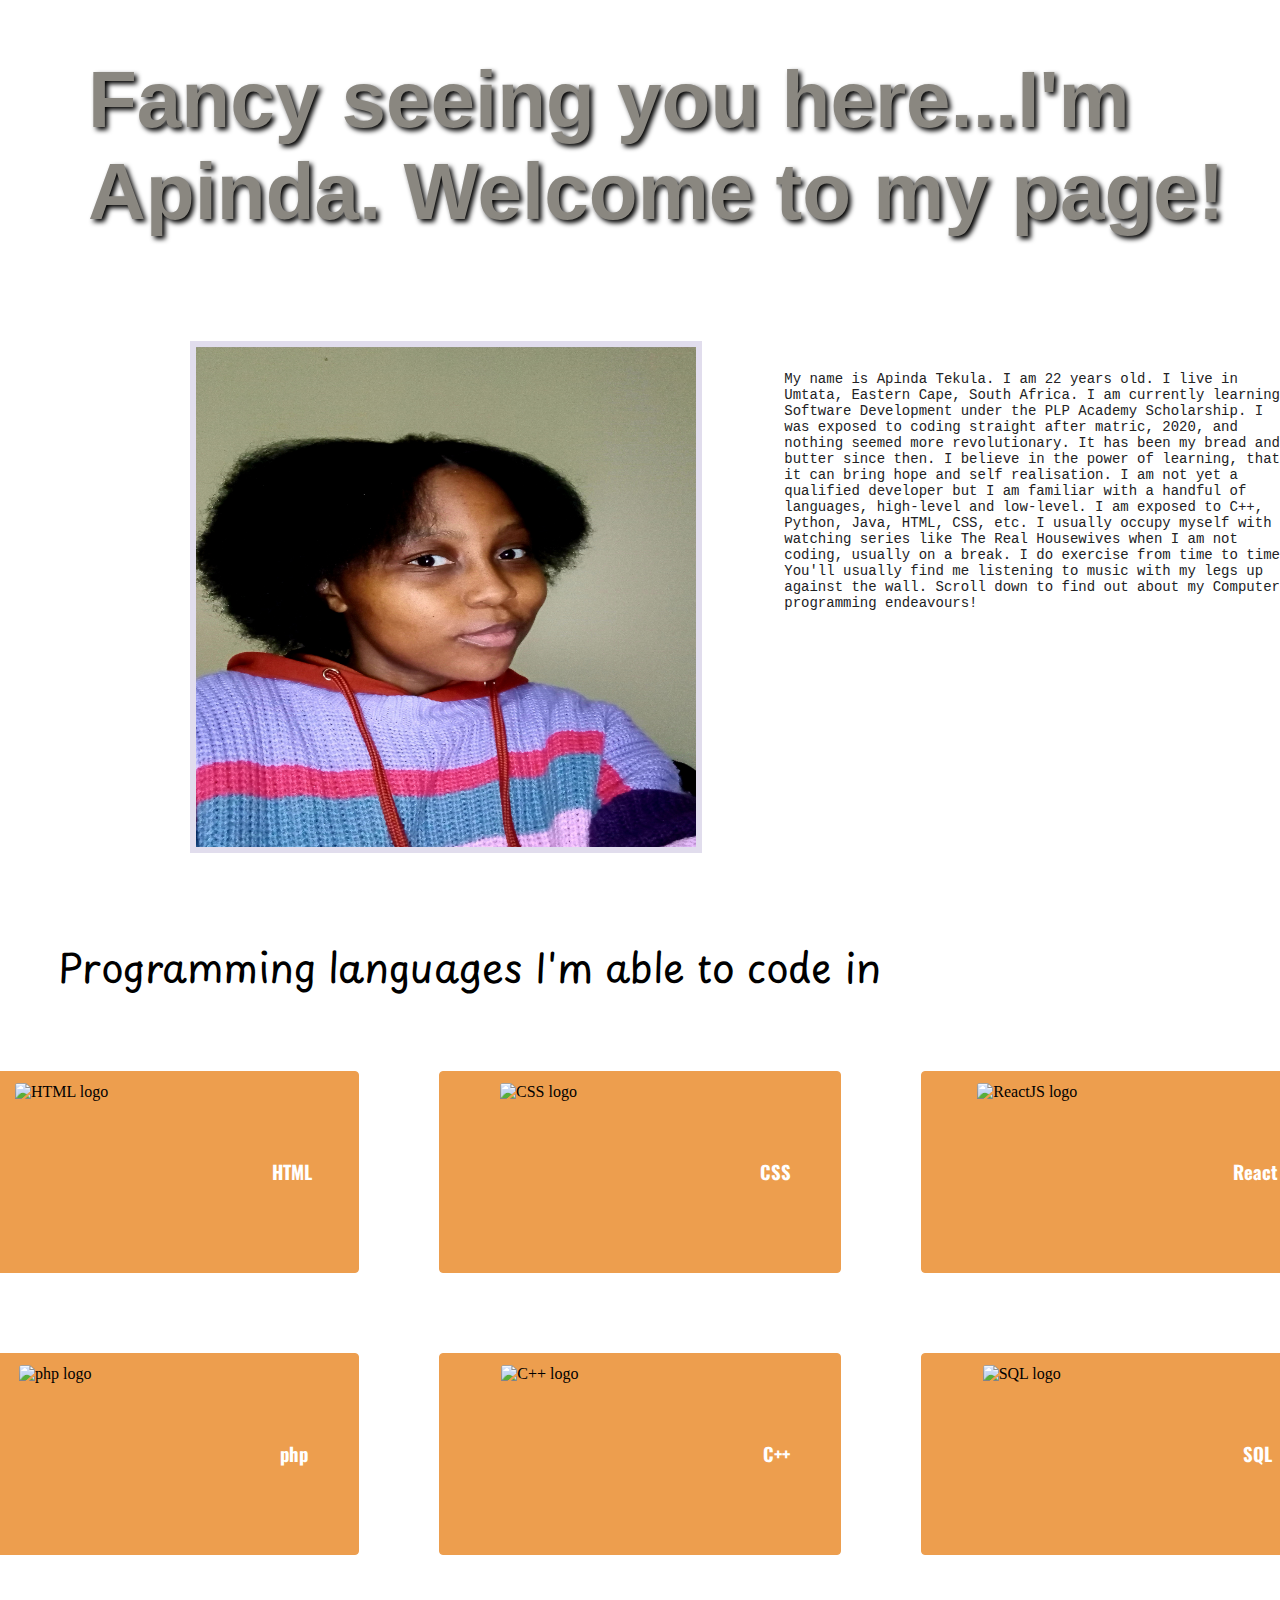
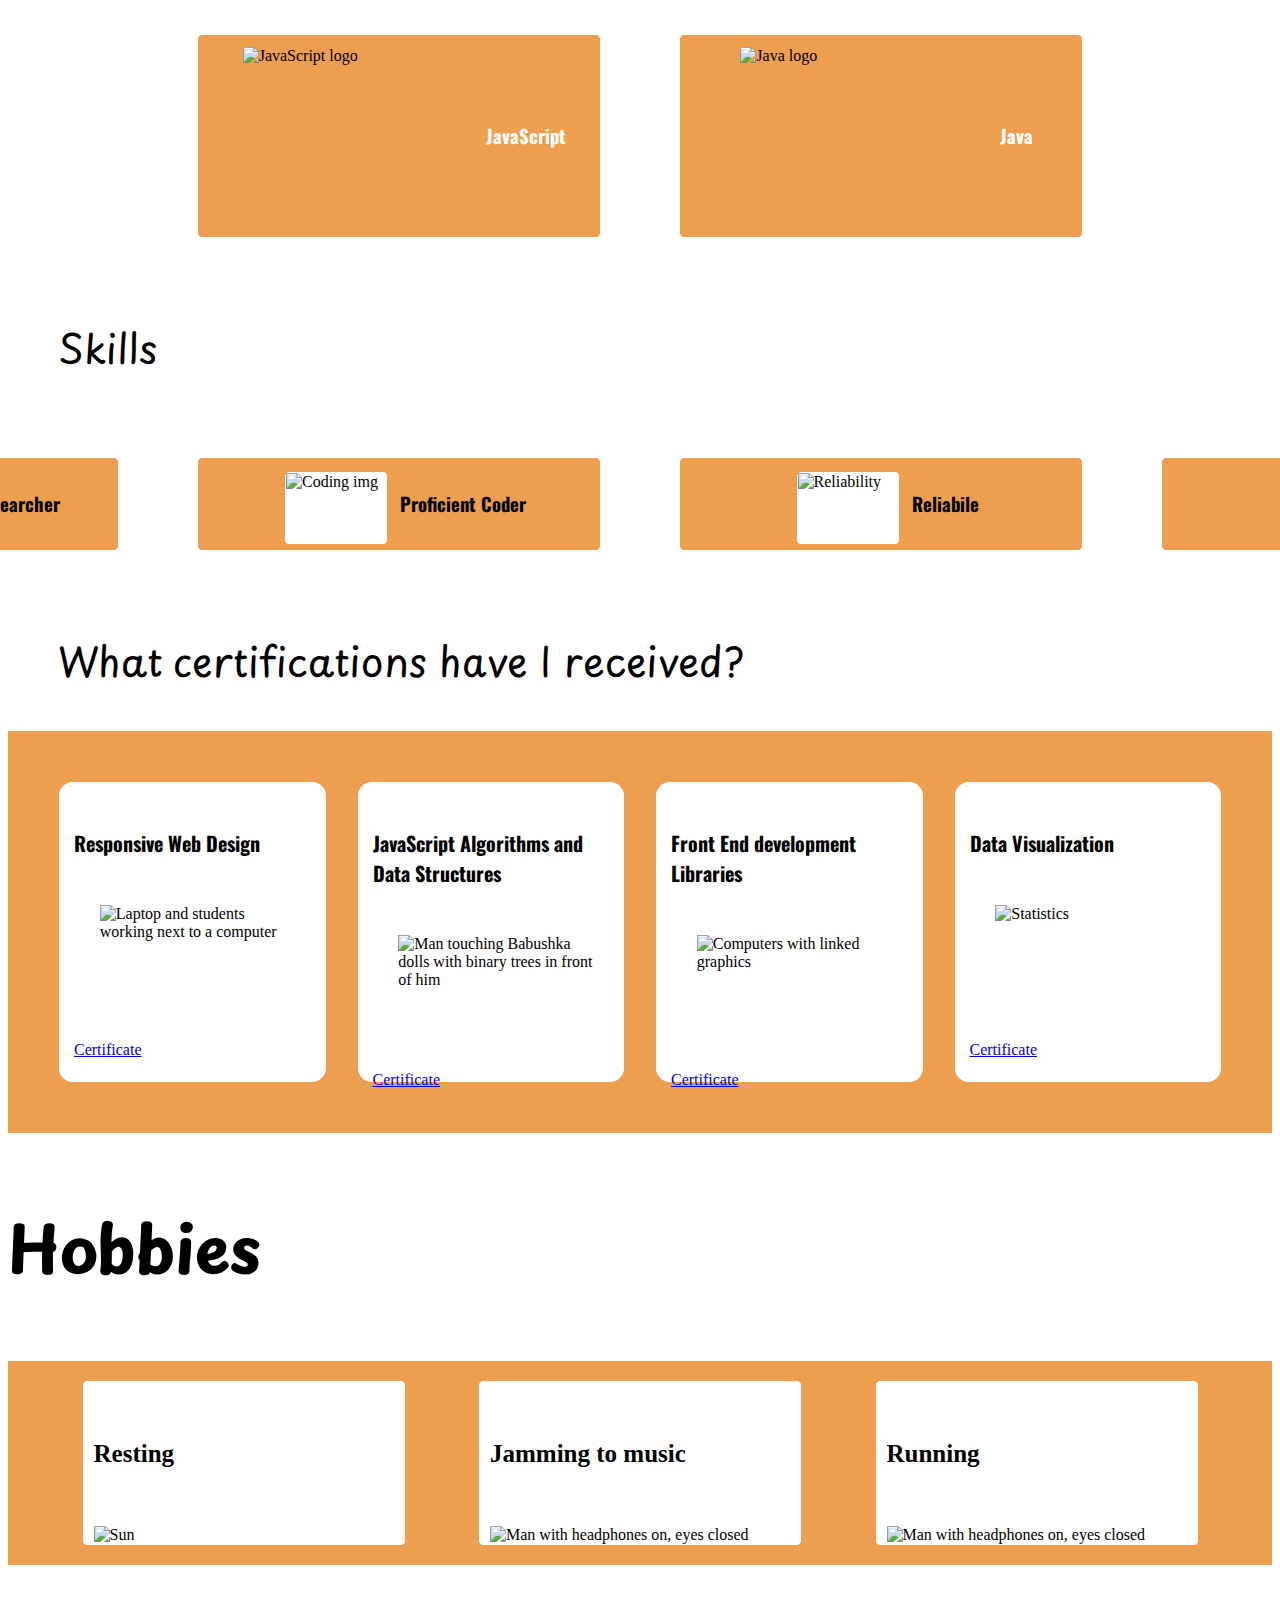
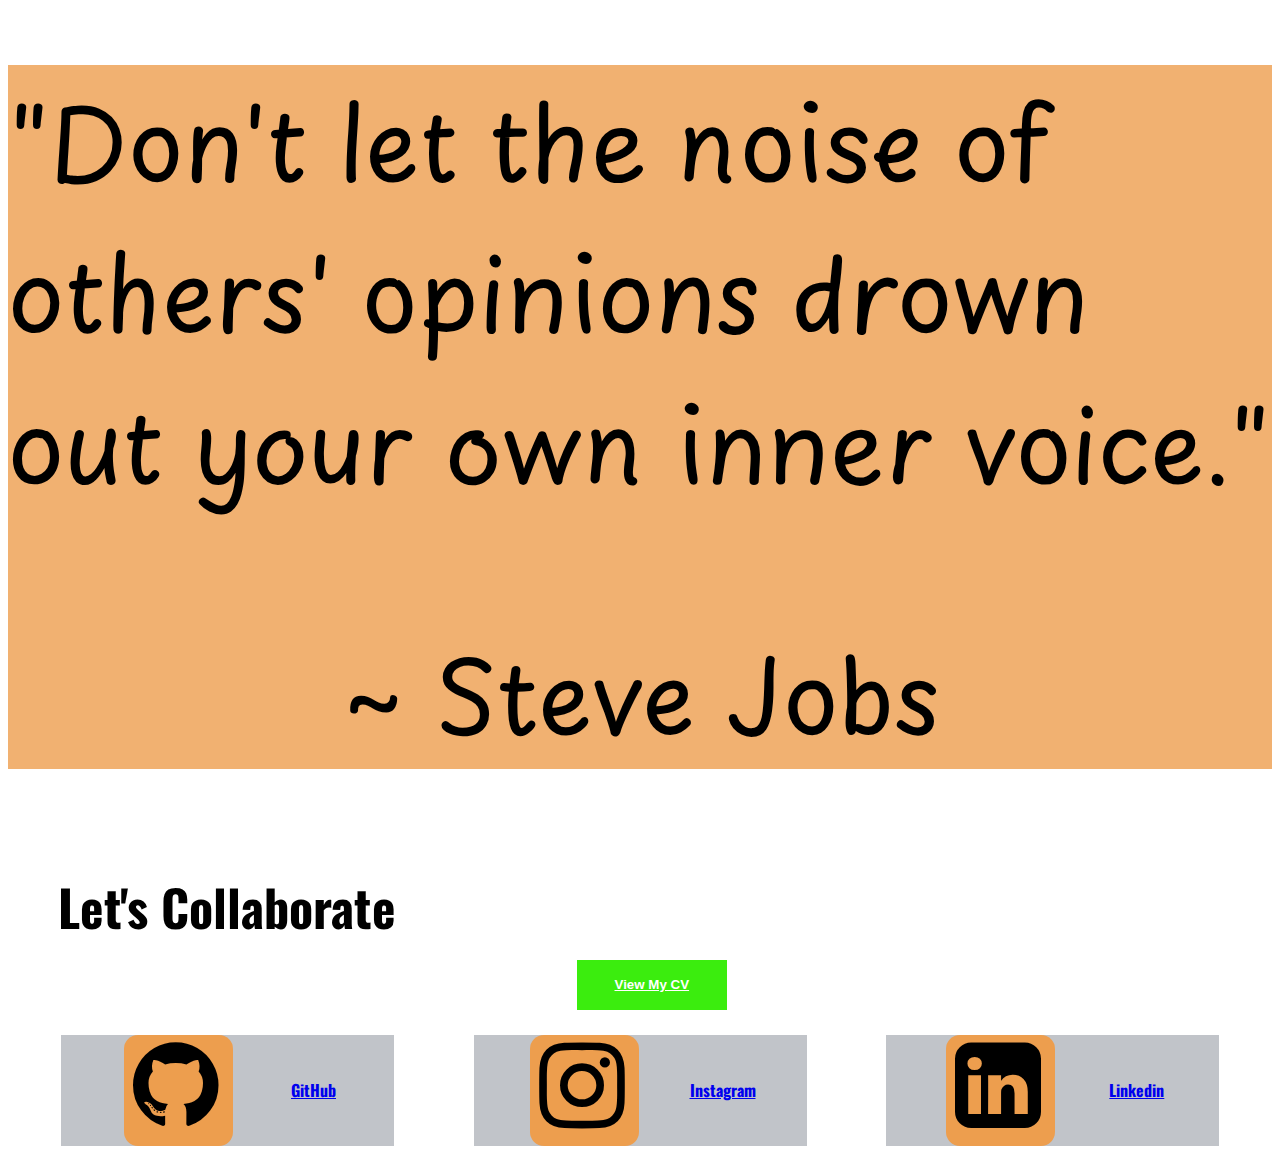
==== index.html @ 6b57f110 "Updated the name of the repo when linking files" ====
<!DOCTYPE html>
<html lang="en">
	<head>
	<title> Welcome to my personal website! </title>
	<meta charset="utf-8"/>
	<meta name="author" content="Apinda"/>
	<meta name="description" content="Entry for PLP's August Cohort's Hackathon 1"/>
	<link type="text/css" rel="stylesheet" href="https://Rabbit-270.github.io/design.css" />
	
	<link rel="preconnect" href="https://fonts.googleapis.com">
	<link rel="preconnect" href="https://fonts.gstatic.com" crossorigin>
	<link href="https://fonts.googleapis.com/css2?family=Oswald:wght@200..700&display=swap" rel="stylesheet">
	<link href="https://fonts.googleapis.com/css2?family=Oswald:wght@200..700&family=Playpen+Sans:wght@100..800&display=swap" rel="stylesheet">
	
	<!-- Stylesheet for icons -->
	<link rel="stylesheet" href="https://cdnjs.cloudflare.com/ajax/libs/font-awesome/4.7.0/css/font-awesome.min.css">
	</head>

	<body>
	<header id="header">
	<h1>Fancy seeing you here...I'm Apinda. Welcome to my page!</h1>
	</header>

	<div id="about">
		<img id="profile-pic" src="https://rabbit-270.github.io/Hackathon_profile_picture.jpg" alt="Picture of a girl wearing pink with big hair" width="500" height="500"/>
		<section id="bio">
		My name is Apinda Tekula. I am 22 years old. I live in Umtata, Eastern Cape, South Africa.
		I am currently learning Software Development under the PLP Academy Scholarship. I was exposed to
		coding straight after matric, 2020, and nothing seemed more revolutionary. It has been my bread and butter since then.
		I believe in the power of learning, that it can bring hope and self realisation.
		I am not yet a qualified developer but I am familiar with a handful of languages, high-level and low-level.
		I am exposed to C++, Python, Java, HTML, CSS, etc. I usually occupy myself with watching series like The Real
		Housewives when I am not coding, usually on a break. I do exercise from time to time. You'll usually find me listening to music with my legs
		up against the wall.
		Scroll down to find out about my Computer programming endeavours!
		</section>
	</div>
	<h2 id="programming-languages-introduction" style="font-size: 40px;" class="playpen-sans-typography">Programming languages I'm able to code in</h2>
	<section id="programming-languages-section">
		<div class="language-row">
		<div class="language">
			<img class="lang-logo" width="200" height="180" src="https://t0.gstatic.com/licensed-image?q=tbn:ANd9GcTpy00pDnXcKB9PYSMtpd3ZDnE8xkr3LaApL6dzbgc1CHIF02IdlSkL12Lj2gGXYS-C" alt="HTML logo"/>
			<h3 class="lang-name oswald-typography">HTML</h3>
		</div>
		<div class="language">
			<img class="lang-logo" width="200" height="180" src="https://encrypted-tbn0.gstatic.com/images?q=tbn:ANd9GcTkdDy1MPyAklifM98twCxSuRj7EVJPO0cmHg&s" alt="CSS logo"/>
			<h3 class="lang-name oswald-typography">CSS</h3>
		</div>
		<div class="language">
			<img class="lang-logo" width="200" height="180" src="https://miro.medium.com/v2/resize:fit:1400/0*y6IcBe5J1AdALzXw.png" alt="ReactJS logo"/>
			<h3 class="lang-name oswald-typography">React</h3>
		</div>
		</div>
		
		<div class="language-row">
		<div class="language">
			<img class="lang-logo" width="200" height="180" src="https://www.agmwebhosting.com/blog/wp-content/uploads/2018/08/PHP-introduction.png" alt="php logo"/>
			<h3 class="lang-name oswald-typography">php</h3>
		</div>
		<div class="language">
			<img class="lang-logo" width="200" height="180" src="https://stuntbusiness.ca/blog/wp-content/uploads/2024/02/cpp_stuntbusiness_blog_bg.png" alt="C++ logo"/>
			<h3 class="lang-name oswald-typography">C++</h3>
		</div>
		<div class="language">
			<img class="lang-logo" width="200" height="180" src="https://cursin.net/wp-content/uploads/2023/10/curso-gratis-de-SQL-con-certificacion.jpg.webp" alt="SQL logo"/>
			<h3 class="lang-name oswald-typography">SQL</h3>
		</div>
		</div>
		
		<div class="language-row">
		<div class="language">
			<img class="lang-logo" width="200" height="180" src="https://miro.medium.com/v2/resize:fit:1200/1*LyZcwuLWv2FArOumCxobpA.png" alt="JavaScript logo"/>
			<h3 class="lang-name oswald-typography">JavaScript</h3>
		</div>
		<div class="language">
			<img class="lang-logo" width="200" height="180" src="https://encrypted-tbn0.gstatic.com/images?q=tbn:ANd9GcT6NkHVCdQ8j003gxChxXIDHEOivCDDNRE7pg&s" alt="Java logo"/>
			<h3 class="lang-name oswald-typography">Java</h3>
		</div>
		</div>
	</section>
	
	<!-- Skills, soft and hard -->
	<h3 id="skills-introduction" style="font-size: 40px;" class="playpen-sans-typography">Skills</h3>
	<section id="skills-section">
		<div class="skills-holder">
			<div class="skill">
				<div class="icon"><img src="https://authorservices.taylorandfrancis.com/wp-content/uploads/2022/10/research_impact_1.png" alt="Research img" class="skill-img"/></div>
				<h3 class="oswald-typography"> Excellent researcher </h3>
			</div>
		<div class="skill">
			<div class="icon"><img src="https://techcrunch.com/wp-content/uploads/2015/04/codecode.jpg?w=1280" alt="Coding img" class="skill-img"/></div>
			<h3 class="oswald-typography"> Proficient Coder </h3>
		</div>
		<div class="skill">
			<div class="icon"><img src="https://images.inc.com/uploaded_files/image/1920x1080/getty_200317782-001_9709289704500259_61174.jpg" alt="Reliability" class="skill-img"/></div>
			<h3 class="oswald-typography"> Reliabile </h3>
		</div>
		<div class="skill">
			<div class="icon"><img src="https://encrypted-tbn0.gstatic.com/images?q=tbn:ANd9GcTr2Uy1gZjPAgfoR8ybk-vLJF3BhAL0M1Z1PA&s" alt="Creative" class="skill-img"/></div>
			<h3 class="oswald-typography"> Creative </h3>
		</div>
		</div>
	</section>
	
	<!-- Personal certifications -->
	
	<h3 id="certifications-heading" style="font-size: 40px; margin-left: 50px;" class="playpen-sans-typography">What certifications have I received?</h3>
	<div id="container-certifications">
	<section id="personal-certifications">
	
		<div class="certification">
			<h6 class="certification-title oswald-typography">Responsive Web Design</h6>
			<img class="certification-logo" alt="Laptop and students working next to a computer" src="https://blog.solguruz.com/wp-content/uploads/2023/11/Responsive-Web-Design-Key-Elements-And-Examples.png" width="200" height="120"/>
			<p class="certification-link"><a href="https://www.freecodecamp.org/certification/apinda_t/responsive-web-design">Certificate</a></p>
		</div>
		<div class="certification">
			<h6 class="certification-title oswald-typography">JavaScript Algorithms and Data Structures</h6>
			<img class="certification-logo" alt="Man touching Babushka dolls with binary trees in front of him" src="https://encrypted-tbn0.gstatic.com/images?q=tbn:ANd9GcTFno5_O3u8e1y3bP9KVtKQ3fWZBQRdABg7nA&s" width="200" height="120"/>
			<p class="certification-link"><a href="https://www.freecodecamp.org/certification/apinda_t/javascript-algorithms-and-data-structures">Certificate</a></p>
		</div>
		<div class="certification">
			<h6 class="certification-title oswald-typography">Front End development Libraries</h6>
			<img class="certification-logo" alt="Computers with linked graphics" src="https://s3.amazonaws.com/shecodesio-production/uploads/files/000/011/782/original/frontend.png?1624833023" width="200" height="120"/>
			<p class="certification-link"><a href="https://www.freecodecamp.org/certification/apinda_t/front-end-development-libraries">Certificate</a></p>
		</div>
		<div class="certification">
			<h6 class="certification-title oswald-typography">Data Visualization</h6>
			<img class="certification-logo" alt="Statistics" src="https://www.datameer.com/wp-content/uploads/2019/12/Data-Vizualisation-924x512.png" width="200" height="120"/>
			<p class="certification-link"><a href="https://www.freecodecamp.org/certification/apinda_t/data-visualization">Certificate</a></p>
		</div>
	</section>
	</div>
	<h3 class="playpen-sans-typography hobbies-introduction">Hobbies</h3>
	<section id="hobbies">
		<div class="hobby">
		<h6 class="hobby-name">Resting</h6>
		<img src="https://encrypted-tbn0.gstatic.com/images?q=tbn:ANd9GcR1dGCqGtguGW6DENbDzVpOmXkZ1ZFSeyyFoA&s" alt="Sun" class="hobby-visual"/>
		</div>
		<div class="hobby">
		<h6 class="hobby-name">Jamming to music</h6>
		<img src="https://encrypted-tbn0.gstatic.com/images?q=tbn:ANd9GcSsIkLzvV2FifdkDyPtikQqHCuzYX2lYU_v1g&s" alt="Man with headphones on, eyes closed" class="hobby-visual"/>
		</div>
		<div class="hobby">
		<h6 class="hobby-name">Running</h6>
		<img src="https://hips.hearstapps.com/hmg-prod/images/woman-running-against-wall-royalty-free-image-930134532-1552999674.jpg" alt="Man with headphones on, eyes closed" class="hobby-visual"/>
		</div>
	</section>

	<blockquote class="playpen-sans-typography">
	"Don't let the noise of others' opinions drown out your own inner voice." <br/> <p style="text-align: center;">~ Steve Jobs</p>
	</blockquote>
	
	
	<footer id="ending">
	<h2 class="oswald-typography" style="font-size: 50px; margin-left:50px;">Let's Collaborate</h2>
	<button id="download-button"><a href="https://rabbit-270.github.io/Curriculum vitae.pdf"> View My CV </a></button>
	<div id="social-media">
		<p><div class="social">
		<div class="sm-icon"><i class="fa fa-github" style="font-size:100px;"></i></div>
		<span class="social-media-name oswald-typography"><a href="https://github.com/Rabbit-270">GitHub</a></span>
		</div></p>
		<p><div class="social">
		<div class="sm-icon"><i class="fa fa-instagram" style="font-size:100px;"></i></div>
		<span class="social-media-name oswald-typography"><a href="https://www.instagram.com/apindaa_t/">Instagram</a></span>
		</div></p>
		<p><div class="social">
		<div class="sm-icon"><i class="fa fa-linkedin-square" style="font-size:100px;"></i></div>
		<span class="social-media-name oswald-typography"><a href="https://www.linkedin.com/in/apinda-tekula-954b62278?utm_source=share&utm_campaign=share_via&utm_content=profile&utm_medium=android_app 

">Linkedin</a></span>
		</div></p>
	</div>
	</footer>
	</body>
</html>
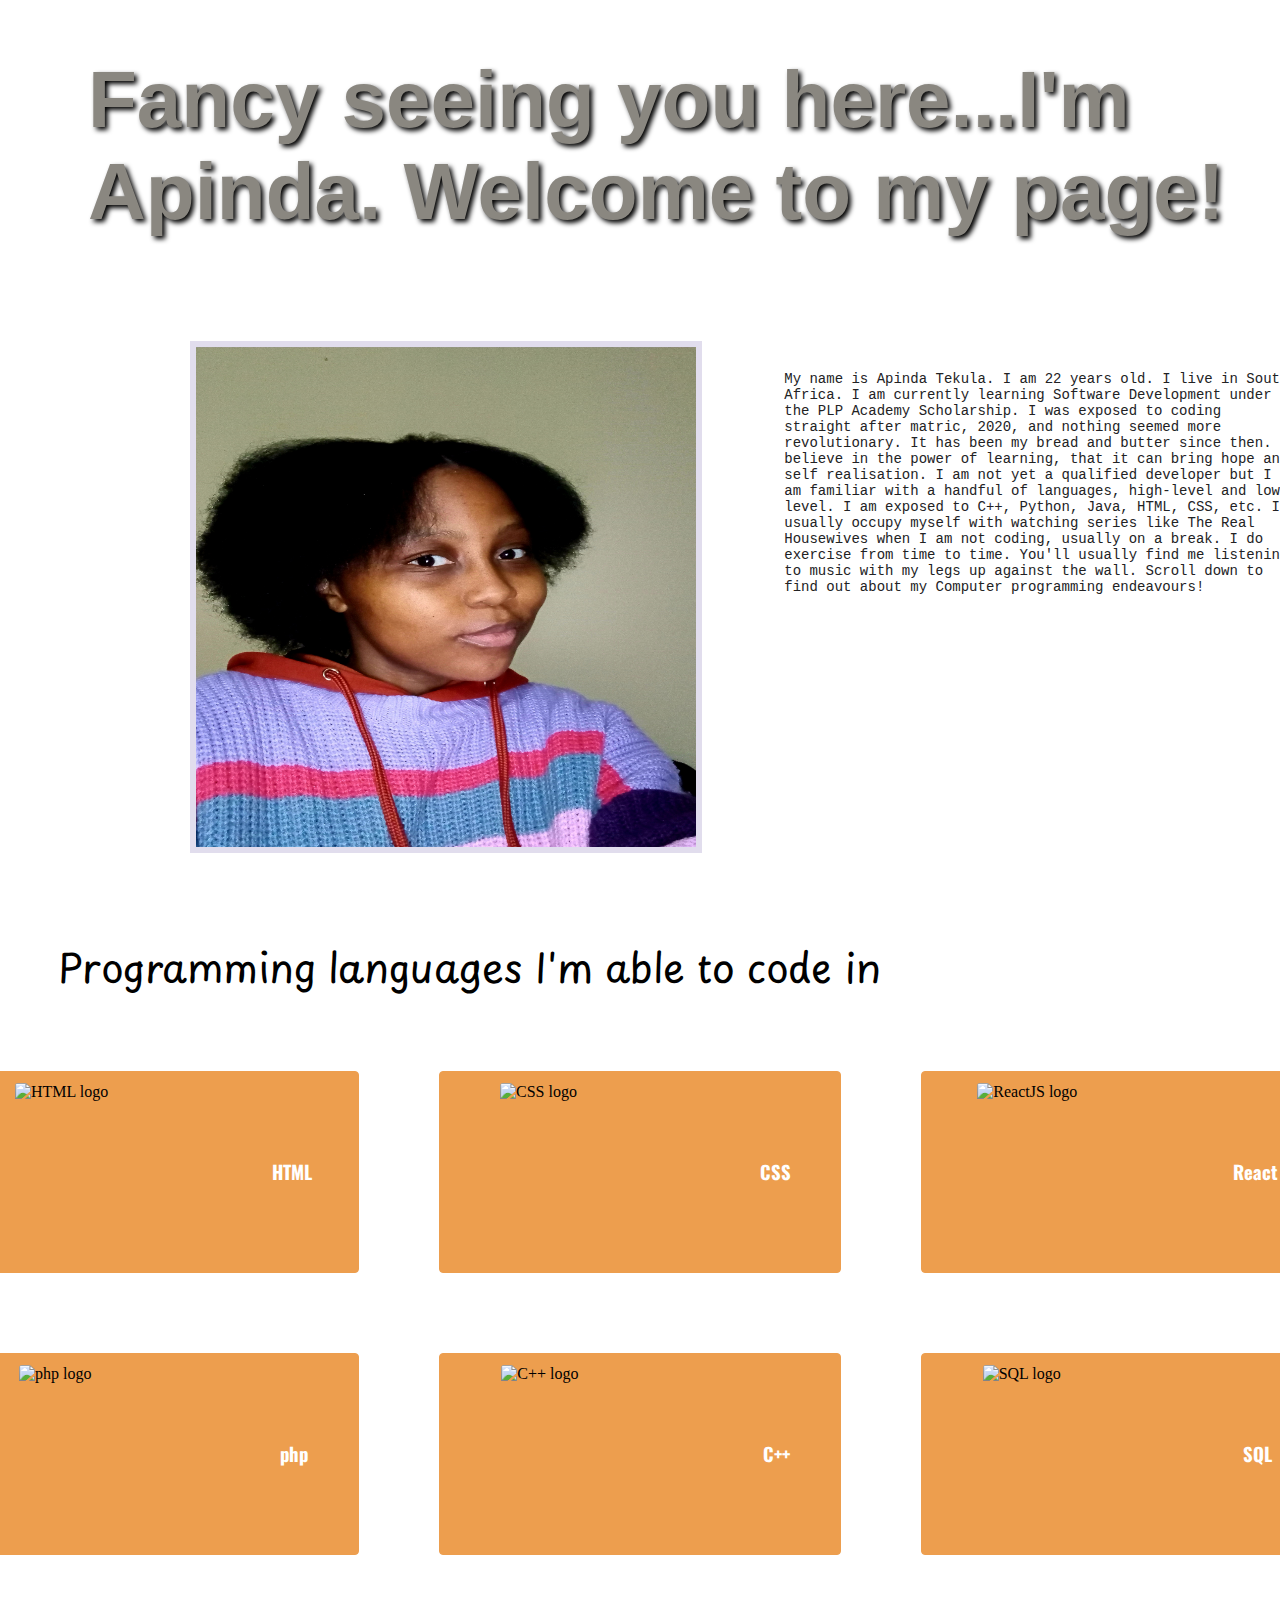
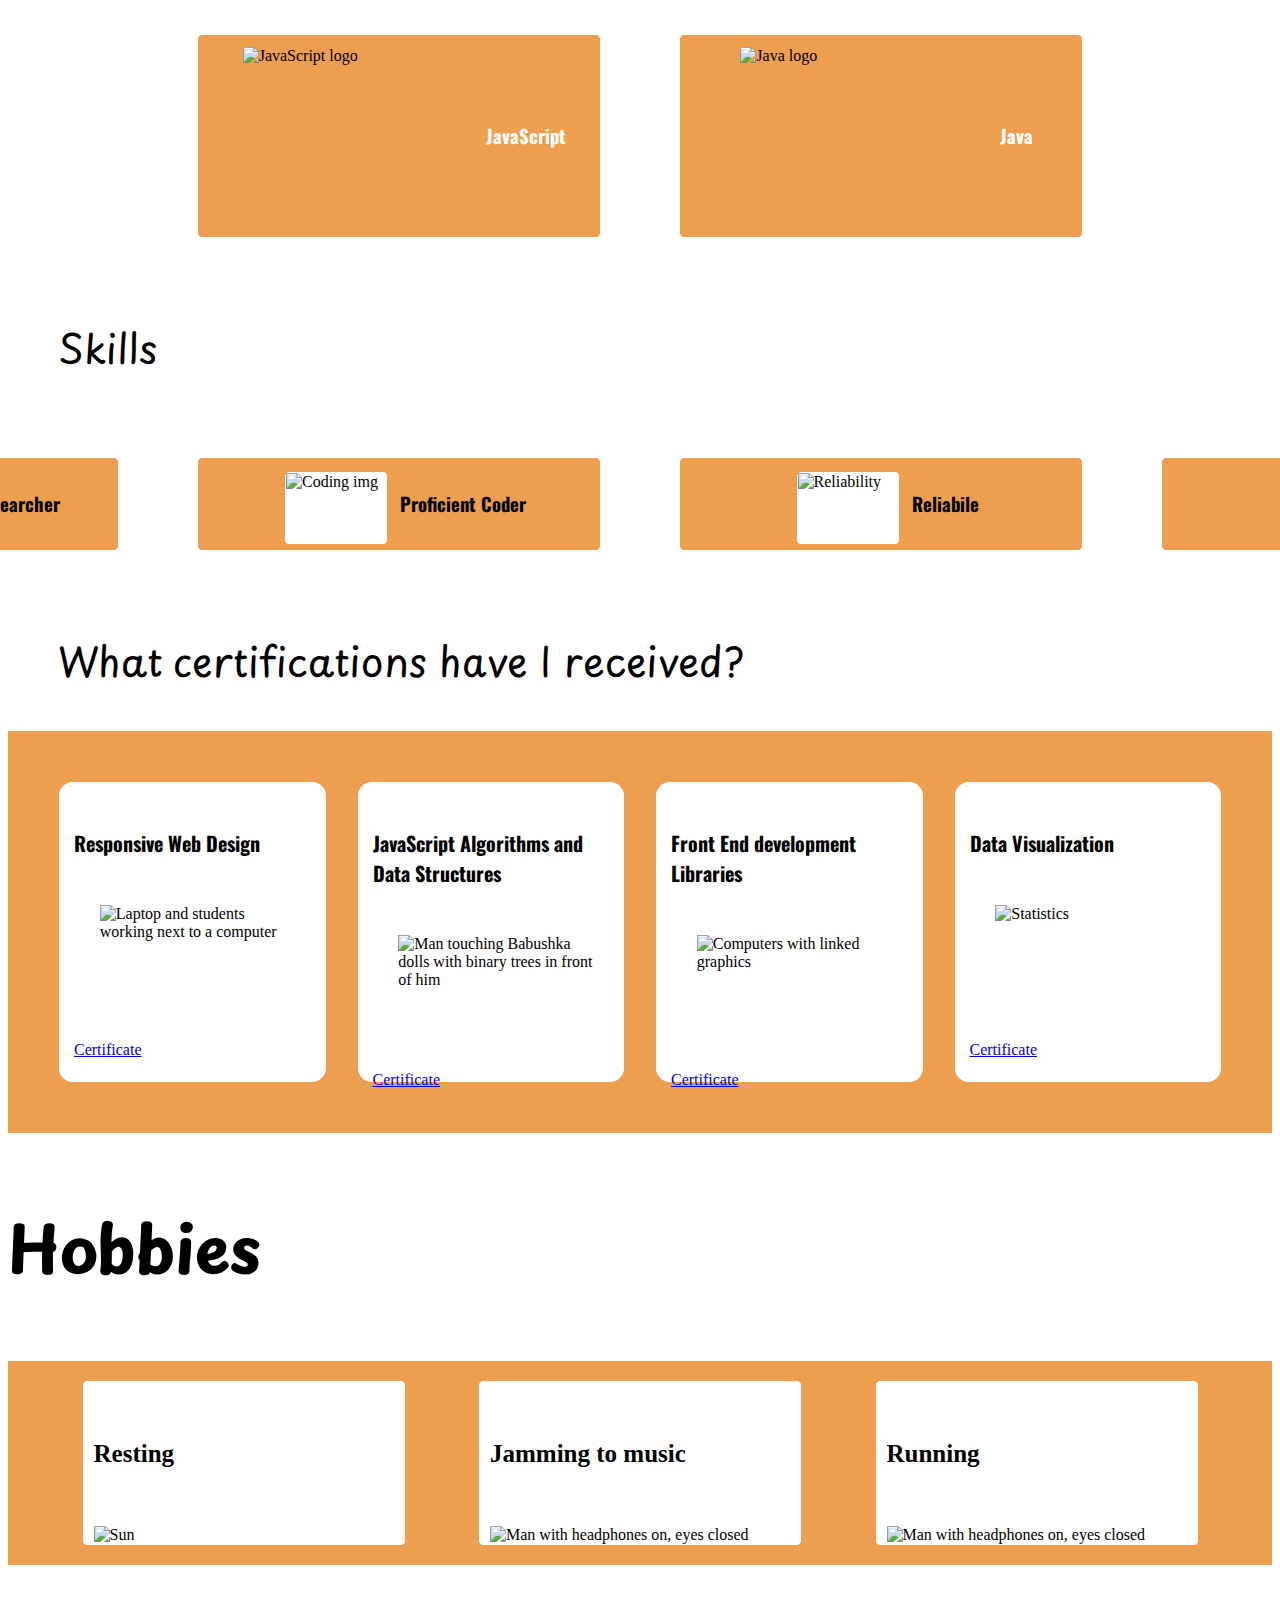
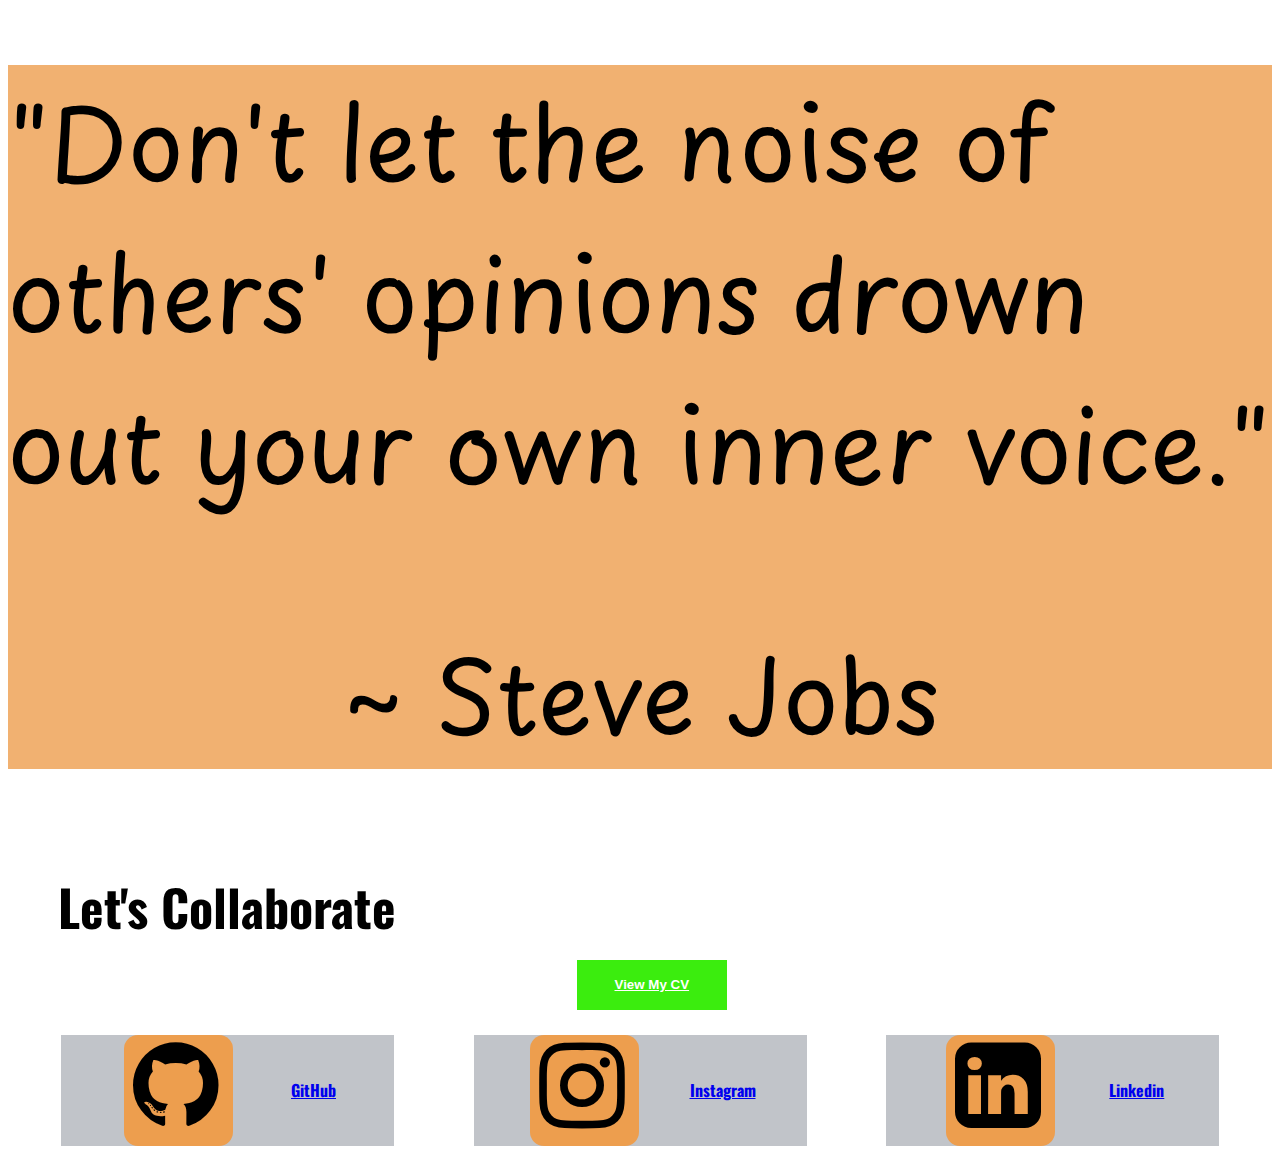
==== commit 3001f2ee: "Updated smartphone styles" ====
--- a/index.html
+++ b/index.html
@@ -5,7 +5,7 @@
 	<meta charset="utf-8"/>
 	<meta name="author" content="Apinda"/>
 	<meta name="description" content="Entry for PLP's August Cohort's Hackathon 1"/>
-	<link type="text/css" rel="stylesheet" href="https://Rabbit-270.github.io/design.css" />
+	<!--<link type="text/css" rel="stylesheet" href="https://Rabbit-270.github.io/design.css" />-->
 	
 	<link rel="preconnect" href="https://fonts.googleapis.com">
 	<link rel="preconnect" href="https://fonts.gstatic.com" crossorigin>
@@ -14,6 +14,446 @@
 	
 	<!-- Stylesheet for icons -->
 	<link rel="stylesheet" href="https://cdnjs.cloudflare.com/ajax/libs/font-awesome/4.7.0/css/font-awesome.min.css">
+	
+	<style>
+		.oswald-typography {
+  font-family: "Oswald", sans-serif;
+  font-optical-sizing: auto;
+  font-weight: 700;
+  font-style: normal;
+}
+.playpen-sans-typography{
+  font-family: "Playpen Sans", cursive;
+  font-optical-sizing: auto;
+  font-weight: 400;
+  font-style: normal;
+}
+
+@media screen and (min-width: 1024px) {
+body {
+	background-color: #FFFFFF;
+}
+#header{
+	width: 100%;
+	margin-bottom: 13px;
+}
+#header h1 {
+	font-family: Sans-serif;
+	font-size: 80px;
+	padding-left: 80px;
+	font-weight: bolder;
+	text-shadow: 3px 3px 5px black;
+	color: rgb(138, 135, 128);
+}
+#about {
+	width: 100%;
+	padding-left: 100px;
+	padding-top: 50px;
+	padding-right: 100px;
+	padding-bottom: 50px;
+	display: flex;
+	justify-content: space-evenly;
+}
+#about img {
+	border: 6px solid rgb(225, 221, 237);
+}
+#about #bio {
+	width: 40%;
+	text-wrap: wrap;
+	height: fit-content;
+	margin-top: 30px;
+	font-size: 14px;
+	color: #222224;
+	font-family: Courier New;
+}
+#programming-languages-introduction {
+	margin-left: 50px;
+}
+#programming-languages-section, #skills-section {
+	display: flex;
+	flex-direction: column;
+	align-items: center;
+}
+.language-row, .skills-holder {
+	display: flex;
+	flex-direction: row;
+	justify-content: space-evenly;
+}
+.language {
+	width: 400px;
+	height: 200px;
+	background-color: rgb(237, 158, 78);
+	margin: 40px;
+	border: 1px solid rgb(237, 158, 78);
+	border-radius: 4px;
+	display: flex;
+	justify-content: space-evenly;
+}
+.language .lang-logo {
+	margin: 10px;
+	border: 1px solid rgb(237, 158, 78);
+	border-radius: 4px;
+}
+.language .lang-name {
+	align-self: center;
+	font-style: bolder;
+	color: #FFFFFF;
+}
+#skills-introduction {
+	margin-left: 50px;
+}
+.skill {
+	width: 400px;
+	height: 90px;
+	background-color: rgb(237, 158, 78);
+	border: 1px solid rgb(237, 158, 78);
+	margin: 40px;
+	border-radius: 4px;
+	display: flex;
+	justify-content: center;
+}
+.icon {
+	width: 100px;
+	height: 70px;
+	background-color: #FFFFFF;
+	border: 1px solid #FFFFFF;
+	border-radius: 4px;
+	margin: 13px;
+}
+.skill h3 {
+	align-self: center;
+}
+.skill-img {
+	width: 100%;
+	height: 100%;
+}
+#container-certifications {
+	background-color: rgb(237, 158, 78);
+	padding: 35px;
+}
+#personal-certifications {
+	display: flex;
+	justify-content: space-evenly;
+}
+.certification {
+	margin: 13px;
+	width: 400px;
+	height: 300px;
+	border: 3px solid rgb(237, 158, 78);
+	padding-left: 15px;
+	background-color: #FFFFFF;
+	border-radius: 17px;
+	display: flex;
+	flex-direction: column;
+}
+.certification-title {
+	font-size: 20px;
+}
+.certification-logo {
+	align-self: center;
+}
+.hobbies-introduction {
+	font-size: 65px;
+	font-weight: bolder;
+}
+#hobbies {
+	display: flex;
+	justify-content: space-evenly;
+	background-color: rgb(237, 158, 78);
+}
+.hobby {
+	border: 1px solid #FFFFFF;
+	border-radius: 4px;
+	margin-top: 20px;
+	margin-bottom: 20px;
+	padding-left: 10px;
+	padding-right: 10px;
+	background-color: #FFFFFF;
+	width: 300px;
+}
+.hobby-name {
+	font-size: 25px;
+}
+.hobby-visual {
+	width: 300px;
+	height: 250px;
+}
+blockquote {
+font-size: 100px;
+background-color: rgba(237, 158, 78, 0.8);
+width: 100%;
+margin-left: 0px;
+}
+
+#ending p {
+	text-align: center;
+}
+#social-media {
+	display: flex;
+	justify-content: space-evenly;
+}
+.social {
+	width: 333px;
+	height: 111px;
+	background-color: rgb(193, 196, 201);
+}
+#download-button {
+	width: 150px;
+	height: 50px;
+	background-color: rgb(59, 237, 14);
+	border: 1px solid rgb(59, 237, 14);
+	margin-left: 45%;
+  	position: relative;
+  	top: 50%;
+  	-ms-transform: translateY(-50%);
+  	transform: translateY(-50%);
+}
+#download-button a {
+	color: white;
+	font-weight: bolder;
+}
+#download-button a:hover {
+	color: #000000;
+	font-weight: bolder;
+}
+.sm-icon {
+	background-color: rgb(237, 158, 78);
+	width: 100px;
+	border-radius: 14px;
+	margin-left: 5px;
+	padding-left: 9px;
+}
+.social {
+	display: flex;
+	justify-content: space-evenly;
+}
+.social-media-name {
+	align-self: center;
+	text-decoration: none;
+	color: black;
+	cursor: pointer;
+}
+.social-media-name:hover {
+	color: black;
+}
+}
+
+/* Media query for smartphones */
+@media  only screen and (max-width: 767px) {
+body {
+	background-color: #C1A194;
+}
+#header{
+	width: 100%;
+	margin-bottom: 13px;
+	display: flex;
+	justify-content: space-evenly;
+}
+#header h1 {
+	font-family: Sans-serif;
+	font-size: 50px;
+	padding-left: 50px;
+	font-weight: bolder;
+	text-shadow: 3px 3px 5px black;
+	color: #9d446A;
+}
+#about {
+	width: 100%;
+	padding-left: 75px;
+	padding-top: 37px;
+	padding-right: 75px;
+	padding-bottom: 37px;
+	display: flex;
+	justify-content: space-evenly;
+	font-weight: bold;
+}
+#about img {
+	border: 6px solid #653958;
+}
+#about #bio {
+	width: 40%;
+	text-wrap: wrap;
+	height: fit-content;
+	margin-top: 30px;
+	font-size: 14px;
+	color: #000000;
+	font-family: Courier New;
+}
+#programming-languages-introduction {
+	margin-left: 50px;
+}
+#programming-languages-section, #skills-section {
+	display: flex;
+	flex-direction: column;
+	align-items: center;
+}
+.language-row, .skills-holder {
+	display: flex;
+	flex-direction: row;
+	justify-content: space-evenly;
+}
+.language {
+	width: 400px;
+	height: 200px;
+	background-color: rgb(237, 158, 78);
+	margin: 40px;
+	border: 1px solid rgb(237, 158, 78);
+	border-radius: 4px;
+	display: flex;
+	justify-content: space-evenly;
+}
+.language .lang-logo {
+	margin: 10px;
+	border: 1px solid rgb(237, 158, 78);
+	border-radius: 4px;
+}
+.language .lang-name {
+	align-self: center;
+	font-style: bolder;
+	color: #FFFFFF;
+}
+#skills-introduction {
+	margin-left: 50px;
+}
+.skill {
+	width: 400px;
+	height: 90px;
+	background-color: rgb(237, 158, 78);
+	border: 1px solid rgb(237, 158, 78);
+	margin: 40px;
+	border-radius: 4px;
+	display: flex;
+	justify-content: center;
+}
+.icon {
+	width: 100px;
+	height: 70px;
+	background-color: #FFFFFF;
+	border: 1px solid #FFFFFF;
+	border-radius: 4px;
+	margin: 13px;
+}
+.skill h3 {
+	align-self: center;
+}
+.skill-img {
+	width: 100%;
+	height: 100%;
+}
+#container-certifications {
+	background-color: rgb(237, 158, 78);
+	padding: 35px;
+}
+#personal-certifications {
+	display: flex;
+	justify-content: space-evenly;
+}
+.certification {
+	margin: 13px;
+	width: 400px;
+	height: 300px;
+	border: 3px solid rgb(237, 158, 78);
+	padding-left: 15px;
+	background-color: #FFFFFF;
+	border-radius: 17px;
+	display: flex;
+	flex-direction: column;
+}
+.certification-title {
+	font-size: 20px;
+}
+.certification-logo {
+	align-self: center;
+}
+.hobbies-introduction {
+	font-size: 65px;
+	font-weight: bolder;
+}
+#hobbies {
+	display: flex;
+	justify-content: space-evenly;
+	background-color: rgb(237, 158, 78);
+}
+.hobby {
+	border: 1px solid #FFFFFF;
+	border-radius: 4px;
+	margin-top: 20px;
+	margin-bottom: 20px;
+	padding-left: 10px;
+	padding-right: 10px;
+	background-color: #FFFFFF;
+	width: 300px;
+}
+.hobby-name {
+	font-size: 25px;
+}
+.hobby-visual {
+	width: 300px;
+	height: 250px;
+}
+blockquote {
+font-size: 100px;
+background-color: rgba(237, 158, 78, 0.8);
+width: 100%;
+margin-left: 0px;
+}
+
+#ending p {
+	text-align: center;
+}
+#social-media {
+	display: flex;
+	justify-content: space-evenly;
+}
+.social {
+	width: 333px;
+	height: 111px;
+	background-color: rgb(193, 196, 201);
+}
+#download-button {
+	width: 150px;
+	height: 50px;
+	background-color: rgb(59, 237, 14);
+	border: 1px solid rgb(59, 237, 14);
+	margin-left: 45%;
+  	position: relative;
+  	top: 50%;
+  	-ms-transform: translateY(-50%);
+  	transform: translateY(-50%);
+}
+#download-button a {
+	color: white;
+	font-weight: bolder;
+}
+#download-button a:hover {
+	color: #000000;
+	font-weight: bolder;
+}
+.sm-icon {
+	background-color: rgb(237, 158, 78);
+	width: 100px;
+	border-radius: 14px;
+	margin-left: 5px;
+	padding-left: 9px;
+}
+.social {
+	display: flex;
+	justify-content: space-evenly;
+}
+.social-media-name {
+	align-self: center;
+	text-decoration: none;
+	color: black;
+	cursor: pointer;
+}
+.social-media-name:hover {
+	color: black;
+}
+
+	
+}
+
+	</style>
 	</head>
 
 	<body>
@@ -24,7 +464,7 @@
 	<div id="about">
 		<img id="profile-pic" src="https://rabbit-270.github.io/Hackathon_profile_picture.jpg" alt="Picture of a girl wearing pink with big hair" width="500" height="500"/>
 		<section id="bio">
-		My name is Apinda Tekula. I am 22 years old. I live in Umtata, Eastern Cape, South Africa.
+		My name is Apinda Tekula. I am 22 years old. I live in South Africa.
 		I am currently learning Software Development under the PLP Academy Scholarship. I was exposed to
 		coding straight after matric, 2020, and nothing seemed more revolutionary. It has been my bread and butter since then.
 		I believe in the power of learning, that it can bring hope and self realisation.
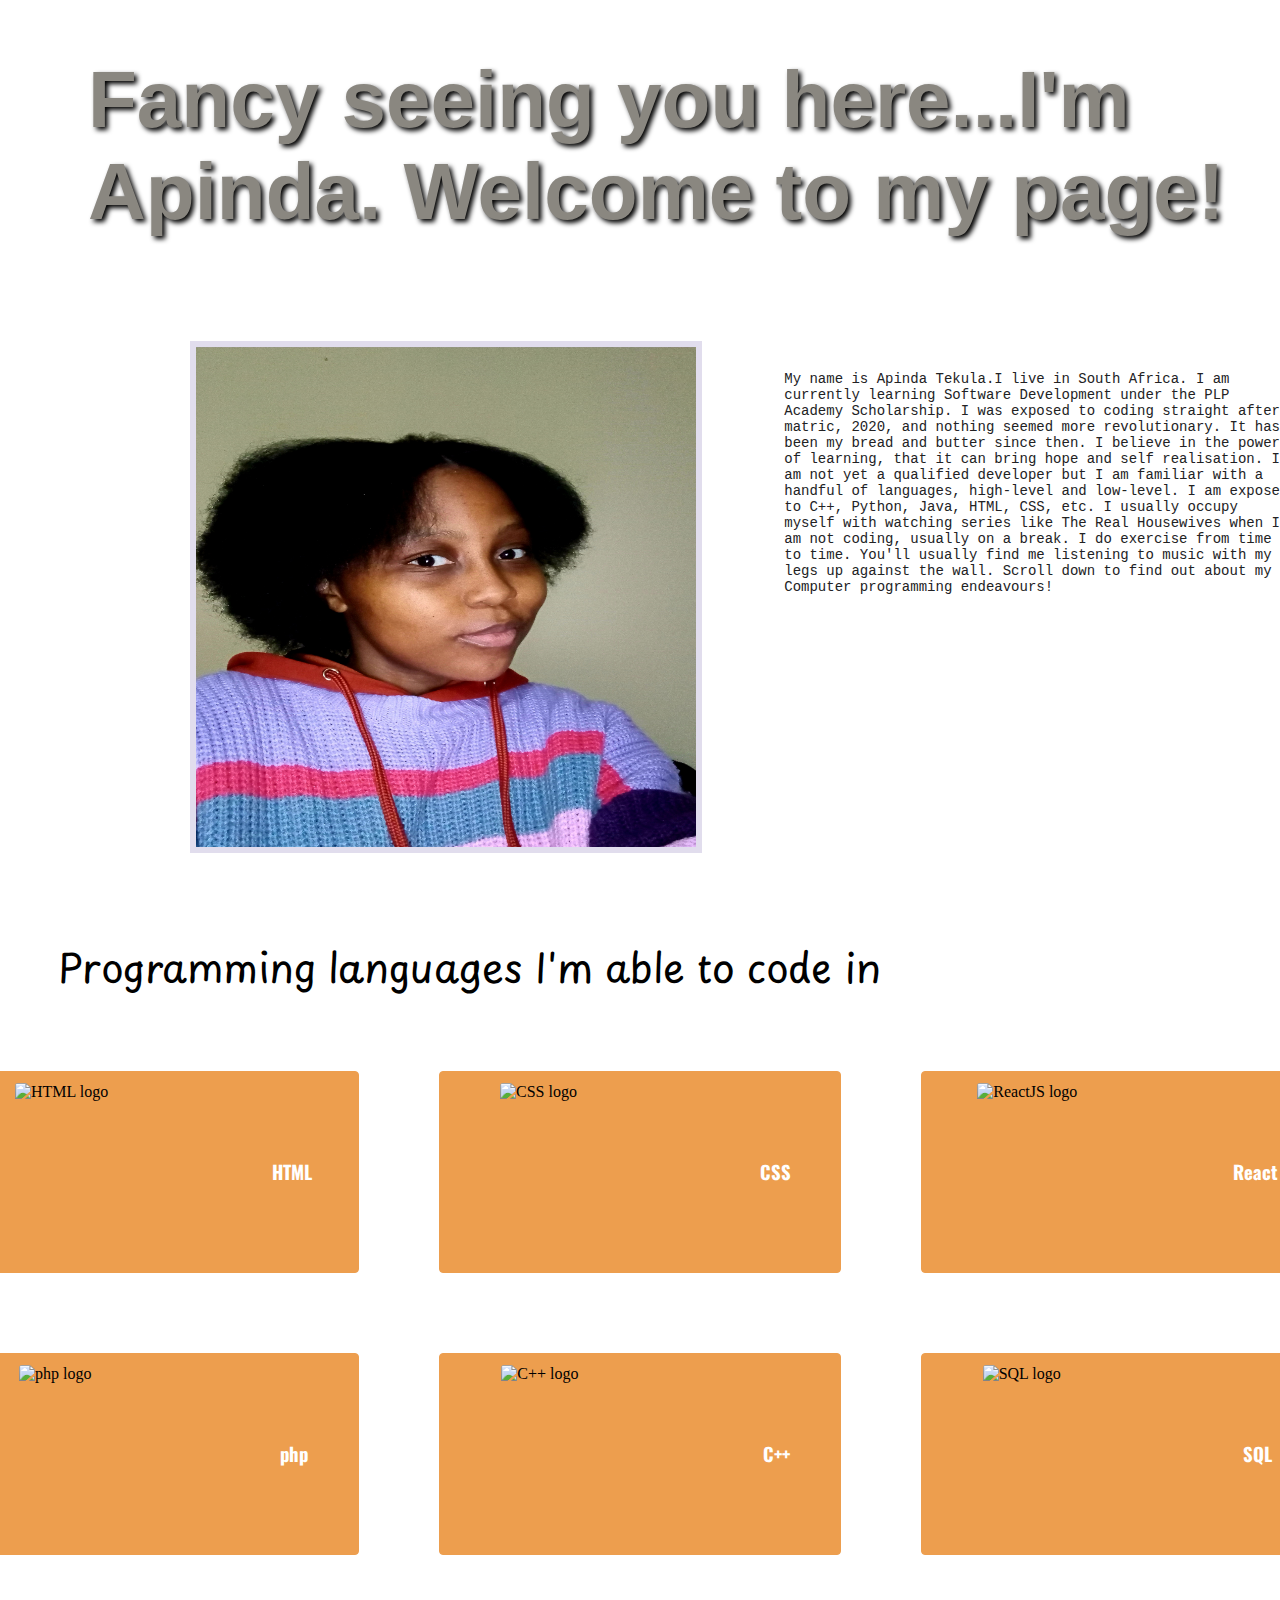
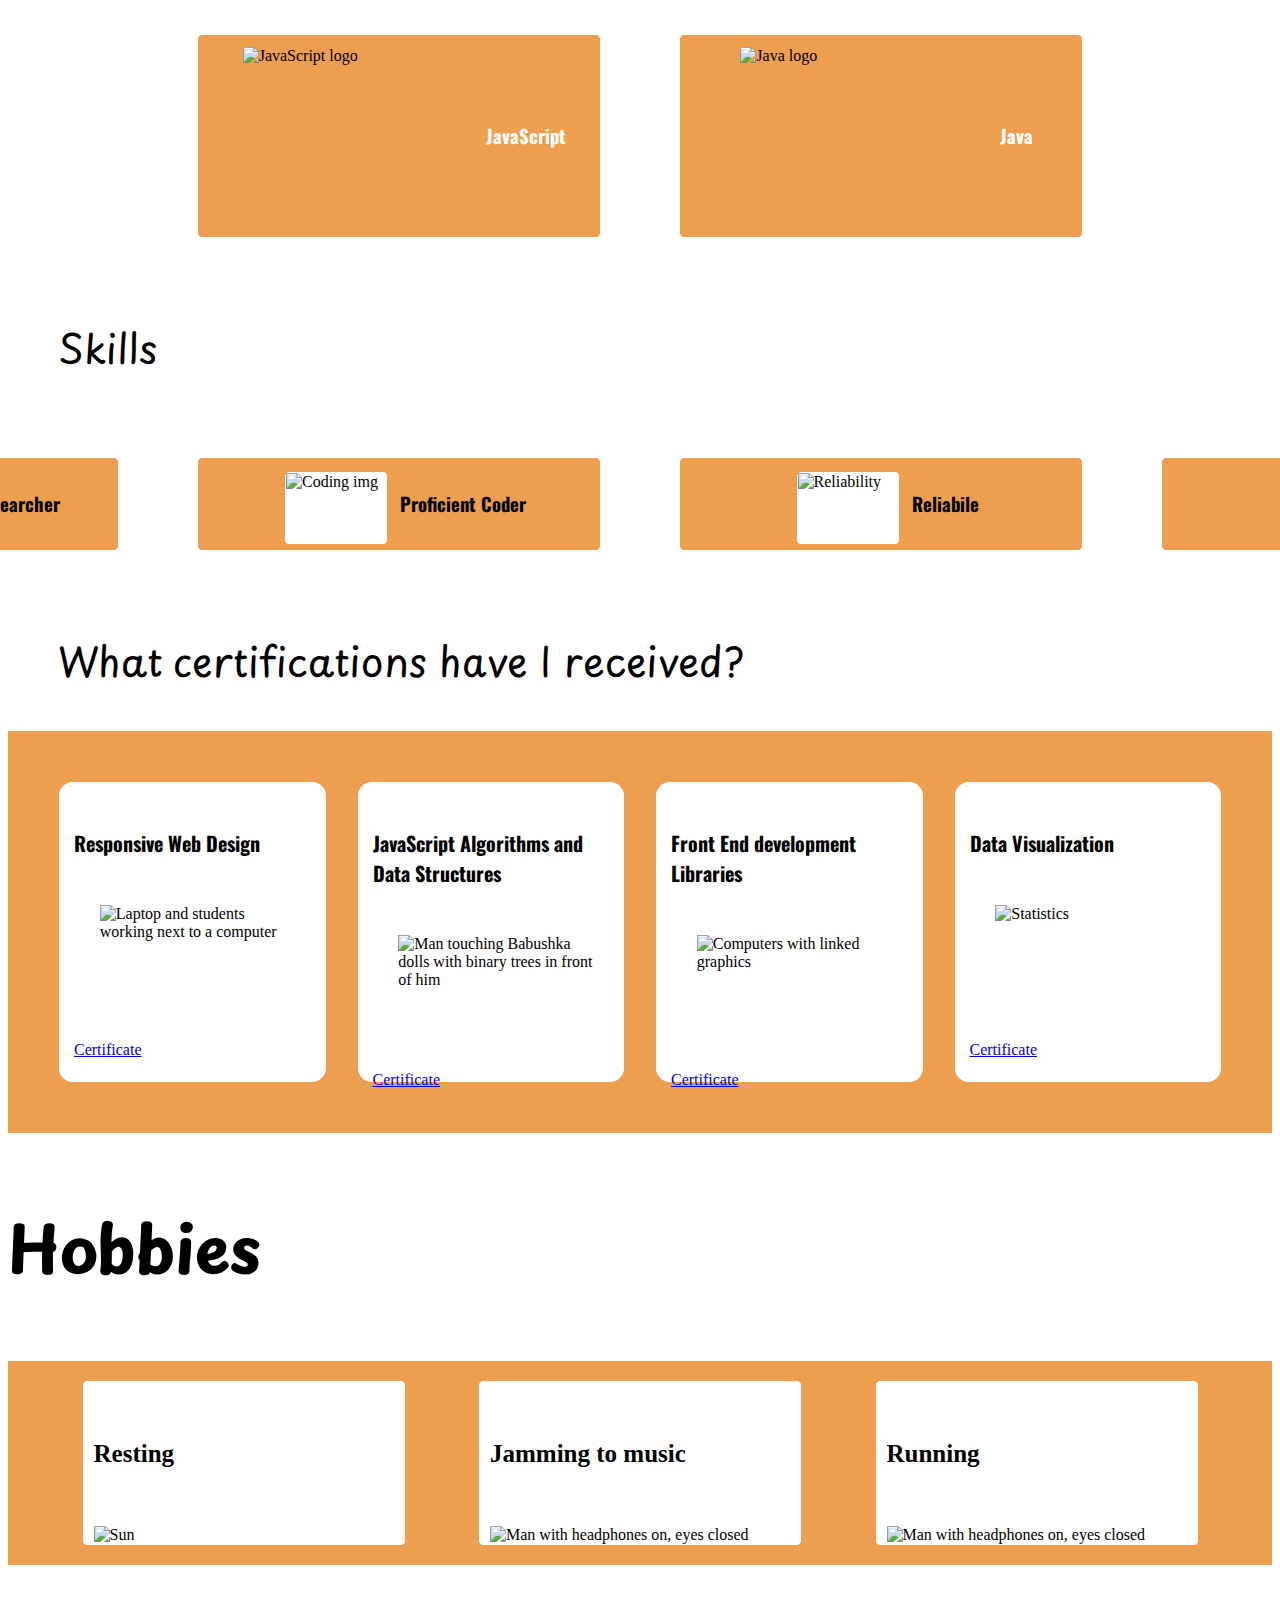
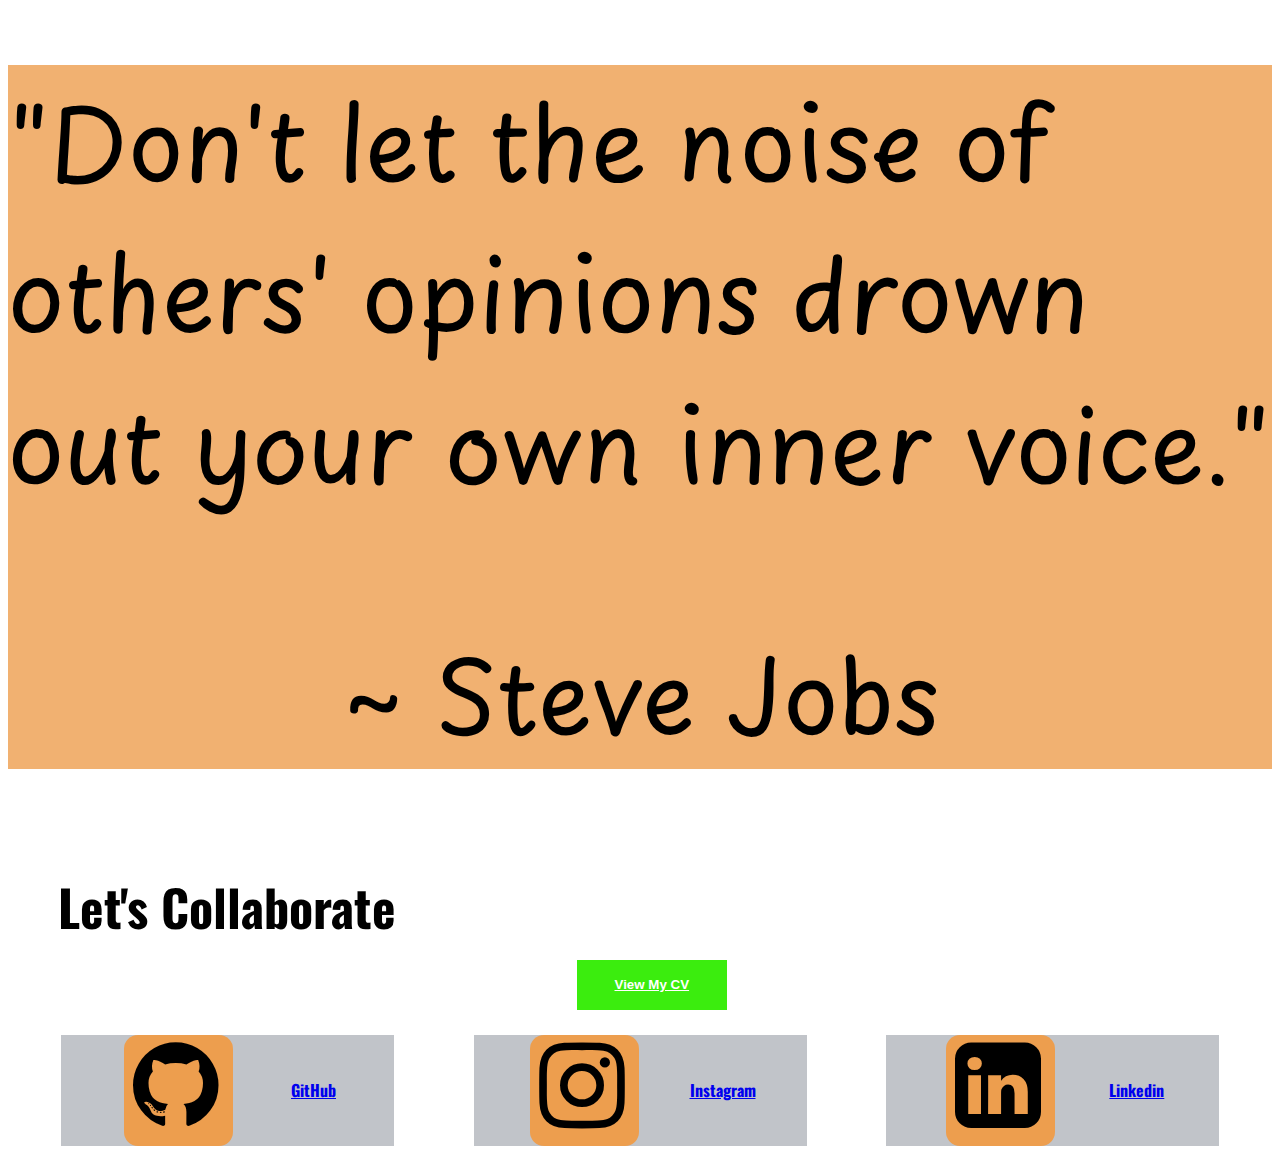
==== commit 0eeb7dc4: "Most styles have been updated. Let's wait for them to load be refreshing." ====
--- a/index.html
+++ b/index.html
@@ -5,7 +5,8 @@
 	<meta charset="utf-8"/>
 	<meta name="author" content="Apinda"/>
 	<meta name="description" content="Entry for PLP's August Cohort's Hackathon 1"/>
-	<!--<link type="text/css" rel="stylesheet" href="https://Rabbit-270.github.io/design.css" />-->
+	<meta name="viewport" content="width=device-width,initial-scale=1.0"/>
+	<link type="text/css" rel="stylesheet" href="https://Rabbit-270.github.io/design.css" />
 	
 	<link rel="preconnect" href="https://fonts.googleapis.com">
 	<link rel="preconnect" href="https://fonts.gstatic.com" crossorigin>
@@ -15,445 +16,6 @@
 	<!-- Stylesheet for icons -->
 	<link rel="stylesheet" href="https://cdnjs.cloudflare.com/ajax/libs/font-awesome/4.7.0/css/font-awesome.min.css">
 	
-	<style>
-		.oswald-typography {
-  font-family: "Oswald", sans-serif;
-  font-optical-sizing: auto;
-  font-weight: 700;
-  font-style: normal;
-}
-.playpen-sans-typography{
-  font-family: "Playpen Sans", cursive;
-  font-optical-sizing: auto;
-  font-weight: 400;
-  font-style: normal;
-}
-
-@media screen and (min-width: 1024px) {
-body {
-	background-color: #FFFFFF;
-}
-#header{
-	width: 100%;
-	margin-bottom: 13px;
-}
-#header h1 {
-	font-family: Sans-serif;
-	font-size: 80px;
-	padding-left: 80px;
-	font-weight: bolder;
-	text-shadow: 3px 3px 5px black;
-	color: rgb(138, 135, 128);
-}
-#about {
-	width: 100%;
-	padding-left: 100px;
-	padding-top: 50px;
-	padding-right: 100px;
-	padding-bottom: 50px;
-	display: flex;
-	justify-content: space-evenly;
-}
-#about img {
-	border: 6px solid rgb(225, 221, 237);
-}
-#about #bio {
-	width: 40%;
-	text-wrap: wrap;
-	height: fit-content;
-	margin-top: 30px;
-	font-size: 14px;
-	color: #222224;
-	font-family: Courier New;
-}
-#programming-languages-introduction {
-	margin-left: 50px;
-}
-#programming-languages-section, #skills-section {
-	display: flex;
-	flex-direction: column;
-	align-items: center;
-}
-.language-row, .skills-holder {
-	display: flex;
-	flex-direction: row;
-	justify-content: space-evenly;
-}
-.language {
-	width: 400px;
-	height: 200px;
-	background-color: rgb(237, 158, 78);
-	margin: 40px;
-	border: 1px solid rgb(237, 158, 78);
-	border-radius: 4px;
-	display: flex;
-	justify-content: space-evenly;
-}
-.language .lang-logo {
-	margin: 10px;
-	border: 1px solid rgb(237, 158, 78);
-	border-radius: 4px;
-}
-.language .lang-name {
-	align-self: center;
-	font-style: bolder;
-	color: #FFFFFF;
-}
-#skills-introduction {
-	margin-left: 50px;
-}
-.skill {
-	width: 400px;
-	height: 90px;
-	background-color: rgb(237, 158, 78);
-	border: 1px solid rgb(237, 158, 78);
-	margin: 40px;
-	border-radius: 4px;
-	display: flex;
-	justify-content: center;
-}
-.icon {
-	width: 100px;
-	height: 70px;
-	background-color: #FFFFFF;
-	border: 1px solid #FFFFFF;
-	border-radius: 4px;
-	margin: 13px;
-}
-.skill h3 {
-	align-self: center;
-}
-.skill-img {
-	width: 100%;
-	height: 100%;
-}
-#container-certifications {
-	background-color: rgb(237, 158, 78);
-	padding: 35px;
-}
-#personal-certifications {
-	display: flex;
-	justify-content: space-evenly;
-}
-.certification {
-	margin: 13px;
-	width: 400px;
-	height: 300px;
-	border: 3px solid rgb(237, 158, 78);
-	padding-left: 15px;
-	background-color: #FFFFFF;
-	border-radius: 17px;
-	display: flex;
-	flex-direction: column;
-}
-.certification-title {
-	font-size: 20px;
-}
-.certification-logo {
-	align-self: center;
-}
-.hobbies-introduction {
-	font-size: 65px;
-	font-weight: bolder;
-}
-#hobbies {
-	display: flex;
-	justify-content: space-evenly;
-	background-color: rgb(237, 158, 78);
-}
-.hobby {
-	border: 1px solid #FFFFFF;
-	border-radius: 4px;
-	margin-top: 20px;
-	margin-bottom: 20px;
-	padding-left: 10px;
-	padding-right: 10px;
-	background-color: #FFFFFF;
-	width: 300px;
-}
-.hobby-name {
-	font-size: 25px;
-}
-.hobby-visual {
-	width: 300px;
-	height: 250px;
-}
-blockquote {
-font-size: 100px;
-background-color: rgba(237, 158, 78, 0.8);
-width: 100%;
-margin-left: 0px;
-}
-
-#ending p {
-	text-align: center;
-}
-#social-media {
-	display: flex;
-	justify-content: space-evenly;
-}
-.social {
-	width: 333px;
-	height: 111px;
-	background-color: rgb(193, 196, 201);
-}
-#download-button {
-	width: 150px;
-	height: 50px;
-	background-color: rgb(59, 237, 14);
-	border: 1px solid rgb(59, 237, 14);
-	margin-left: 45%;
-  	position: relative;
-  	top: 50%;
-  	-ms-transform: translateY(-50%);
-  	transform: translateY(-50%);
-}
-#download-button a {
-	color: white;
-	font-weight: bolder;
-}
-#download-button a:hover {
-	color: #000000;
-	font-weight: bolder;
-}
-.sm-icon {
-	background-color: rgb(237, 158, 78);
-	width: 100px;
-	border-radius: 14px;
-	margin-left: 5px;
-	padding-left: 9px;
-}
-.social {
-	display: flex;
-	justify-content: space-evenly;
-}
-.social-media-name {
-	align-self: center;
-	text-decoration: none;
-	color: black;
-	cursor: pointer;
-}
-.social-media-name:hover {
-	color: black;
-}
-}
-
-/* Media query for smartphones */
-@media  only screen and (max-width: 767px) {
-body {
-	background-color: #C1A194;
-}
-#header{
-	width: 100%;
-	margin-bottom: 13px;
-	display: flex;
-	justify-content: space-evenly;
-}
-#header h1 {
-	font-family: Sans-serif;
-	font-size: 50px;
-	padding-left: 50px;
-	font-weight: bolder;
-	text-shadow: 3px 3px 5px black;
-	color: #9d446A;
-}
-#about {
-	width: 100%;
-	padding-left: 75px;
-	padding-top: 37px;
-	padding-right: 75px;
-	padding-bottom: 37px;
-	display: flex;
-	justify-content: space-evenly;
-	font-weight: bold;
-}
-#about img {
-	border: 6px solid #653958;
-}
-#about #bio {
-	width: 40%;
-	text-wrap: wrap;
-	height: fit-content;
-	margin-top: 30px;
-	font-size: 14px;
-	color: #000000;
-	font-family: Courier New;
-}
-#programming-languages-introduction {
-	margin-left: 50px;
-}
-#programming-languages-section, #skills-section {
-	display: flex;
-	flex-direction: column;
-	align-items: center;
-}
-.language-row, .skills-holder {
-	display: flex;
-	flex-direction: row;
-	justify-content: space-evenly;
-}
-.language {
-	width: 400px;
-	height: 200px;
-	background-color: rgb(237, 158, 78);
-	margin: 40px;
-	border: 1px solid rgb(237, 158, 78);
-	border-radius: 4px;
-	display: flex;
-	justify-content: space-evenly;
-}
-.language .lang-logo {
-	margin: 10px;
-	border: 1px solid rgb(237, 158, 78);
-	border-radius: 4px;
-}
-.language .lang-name {
-	align-self: center;
-	font-style: bolder;
-	color: #FFFFFF;
-}
-#skills-introduction {
-	margin-left: 50px;
-}
-.skill {
-	width: 400px;
-	height: 90px;
-	background-color: rgb(237, 158, 78);
-	border: 1px solid rgb(237, 158, 78);
-	margin: 40px;
-	border-radius: 4px;
-	display: flex;
-	justify-content: center;
-}
-.icon {
-	width: 100px;
-	height: 70px;
-	background-color: #FFFFFF;
-	border: 1px solid #FFFFFF;
-	border-radius: 4px;
-	margin: 13px;
-}
-.skill h3 {
-	align-self: center;
-}
-.skill-img {
-	width: 100%;
-	height: 100%;
-}
-#container-certifications {
-	background-color: rgb(237, 158, 78);
-	padding: 35px;
-}
-#personal-certifications {
-	display: flex;
-	justify-content: space-evenly;
-}
-.certification {
-	margin: 13px;
-	width: 400px;
-	height: 300px;
-	border: 3px solid rgb(237, 158, 78);
-	padding-left: 15px;
-	background-color: #FFFFFF;
-	border-radius: 17px;
-	display: flex;
-	flex-direction: column;
-}
-.certification-title {
-	font-size: 20px;
-}
-.certification-logo {
-	align-self: center;
-}
-.hobbies-introduction {
-	font-size: 65px;
-	font-weight: bolder;
-}
-#hobbies {
-	display: flex;
-	justify-content: space-evenly;
-	background-color: rgb(237, 158, 78);
-}
-.hobby {
-	border: 1px solid #FFFFFF;
-	border-radius: 4px;
-	margin-top: 20px;
-	margin-bottom: 20px;
-	padding-left: 10px;
-	padding-right: 10px;
-	background-color: #FFFFFF;
-	width: 300px;
-}
-.hobby-name {
-	font-size: 25px;
-}
-.hobby-visual {
-	width: 300px;
-	height: 250px;
-}
-blockquote {
-font-size: 100px;
-background-color: rgba(237, 158, 78, 0.8);
-width: 100%;
-margin-left: 0px;
-}
-
-#ending p {
-	text-align: center;
-}
-#social-media {
-	display: flex;
-	justify-content: space-evenly;
-}
-.social {
-	width: 333px;
-	height: 111px;
-	background-color: rgb(193, 196, 201);
-}
-#download-button {
-	width: 150px;
-	height: 50px;
-	background-color: rgb(59, 237, 14);
-	border: 1px solid rgb(59, 237, 14);
-	margin-left: 45%;
-  	position: relative;
-  	top: 50%;
-  	-ms-transform: translateY(-50%);
-  	transform: translateY(-50%);
-}
-#download-button a {
-	color: white;
-	font-weight: bolder;
-}
-#download-button a:hover {
-	color: #000000;
-	font-weight: bolder;
-}
-.sm-icon {
-	background-color: rgb(237, 158, 78);
-	width: 100px;
-	border-radius: 14px;
-	margin-left: 5px;
-	padding-left: 9px;
-}
-.social {
-	display: flex;
-	justify-content: space-evenly;
-}
-.social-media-name {
-	align-self: center;
-	text-decoration: none;
-	color: black;
-	cursor: pointer;
-}
-.social-media-name:hover {
-	color: black;
-}
-
-	
-}
-
-	</style>
 	</head>
 
 	<body>
@@ -464,7 +26,7 @@
 	<div id="about">
 		<img id="profile-pic" src="https://rabbit-270.github.io/Hackathon_profile_picture.jpg" alt="Picture of a girl wearing pink with big hair" width="500" height="500"/>
 		<section id="bio">
-		My name is Apinda Tekula. I am 22 years old. I live in South Africa.
+		My name is Apinda Tekula.I live in South Africa.
 		I am currently learning Software Development under the PLP Academy Scholarship. I was exposed to
 		coding straight after matric, 2020, and nothing seemed more revolutionary. It has been my bread and butter since then.
 		I believe in the power of learning, that it can bring hope and self realisation.
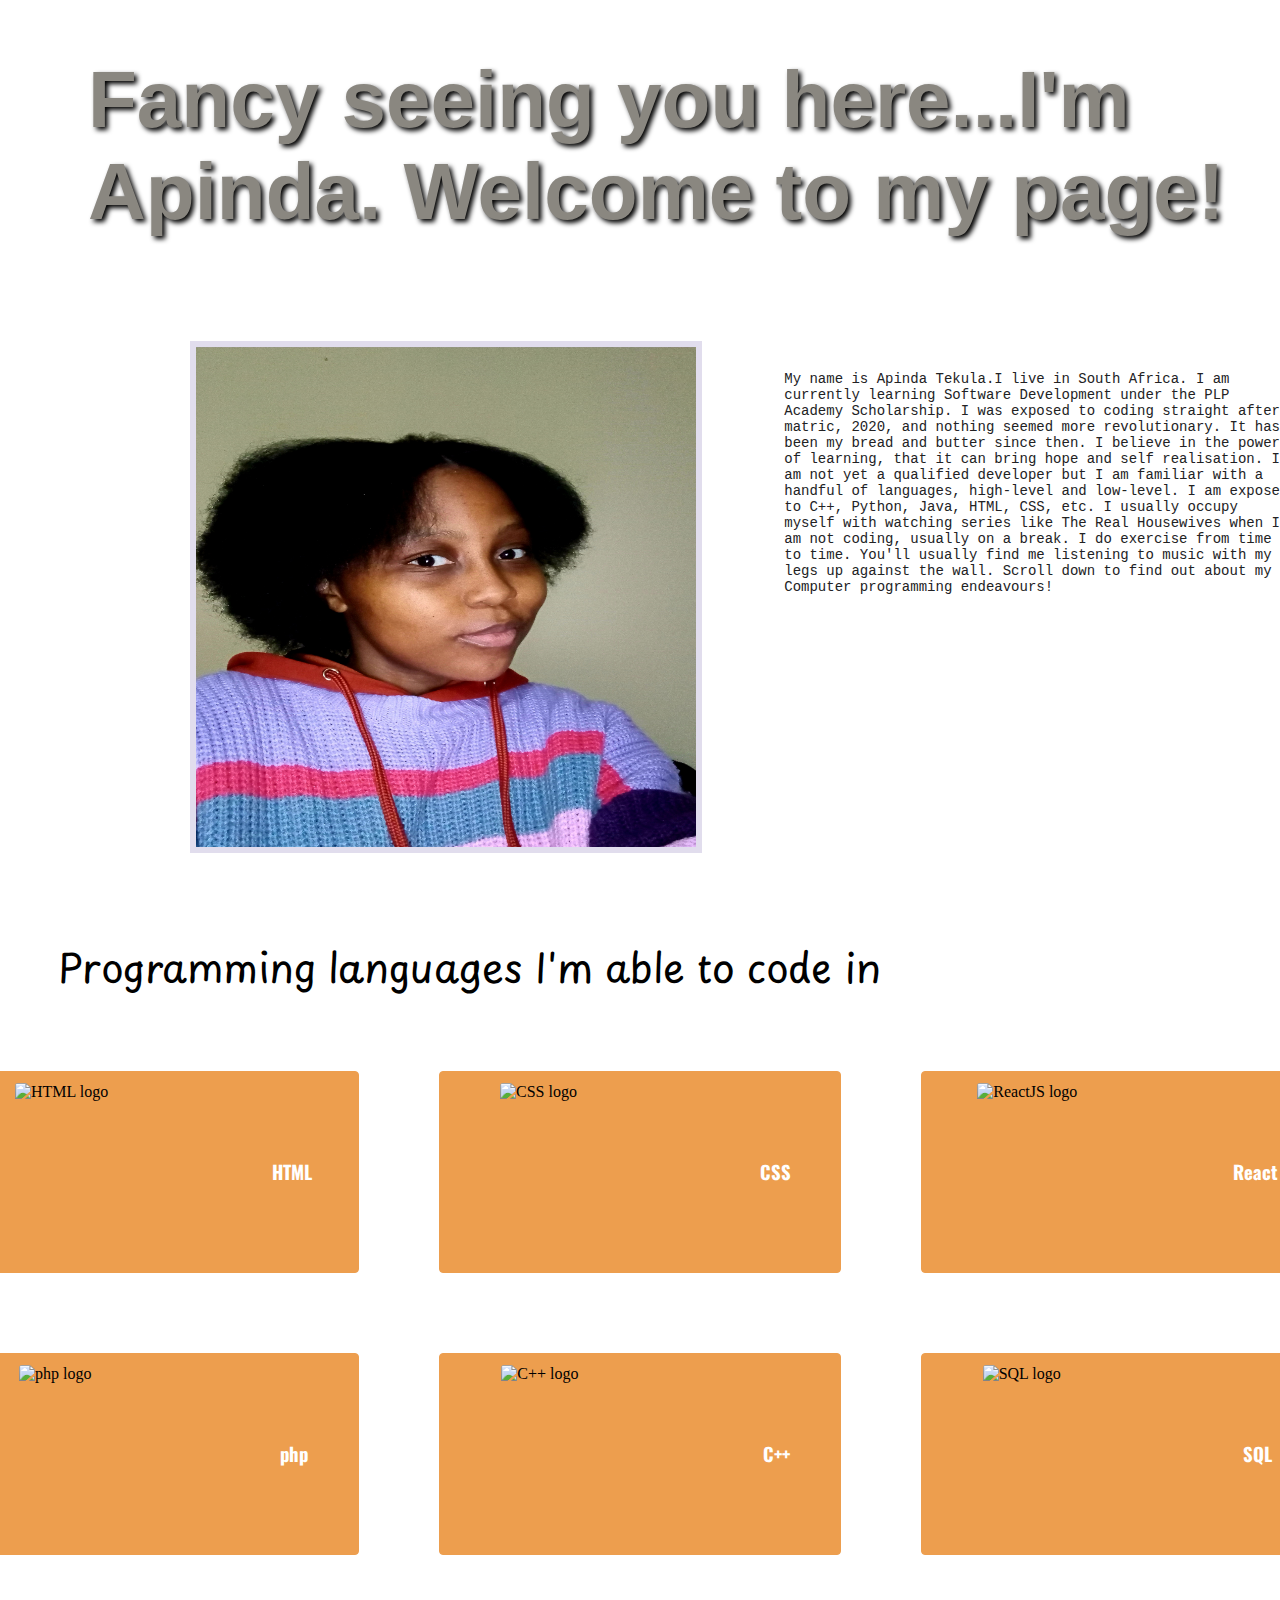
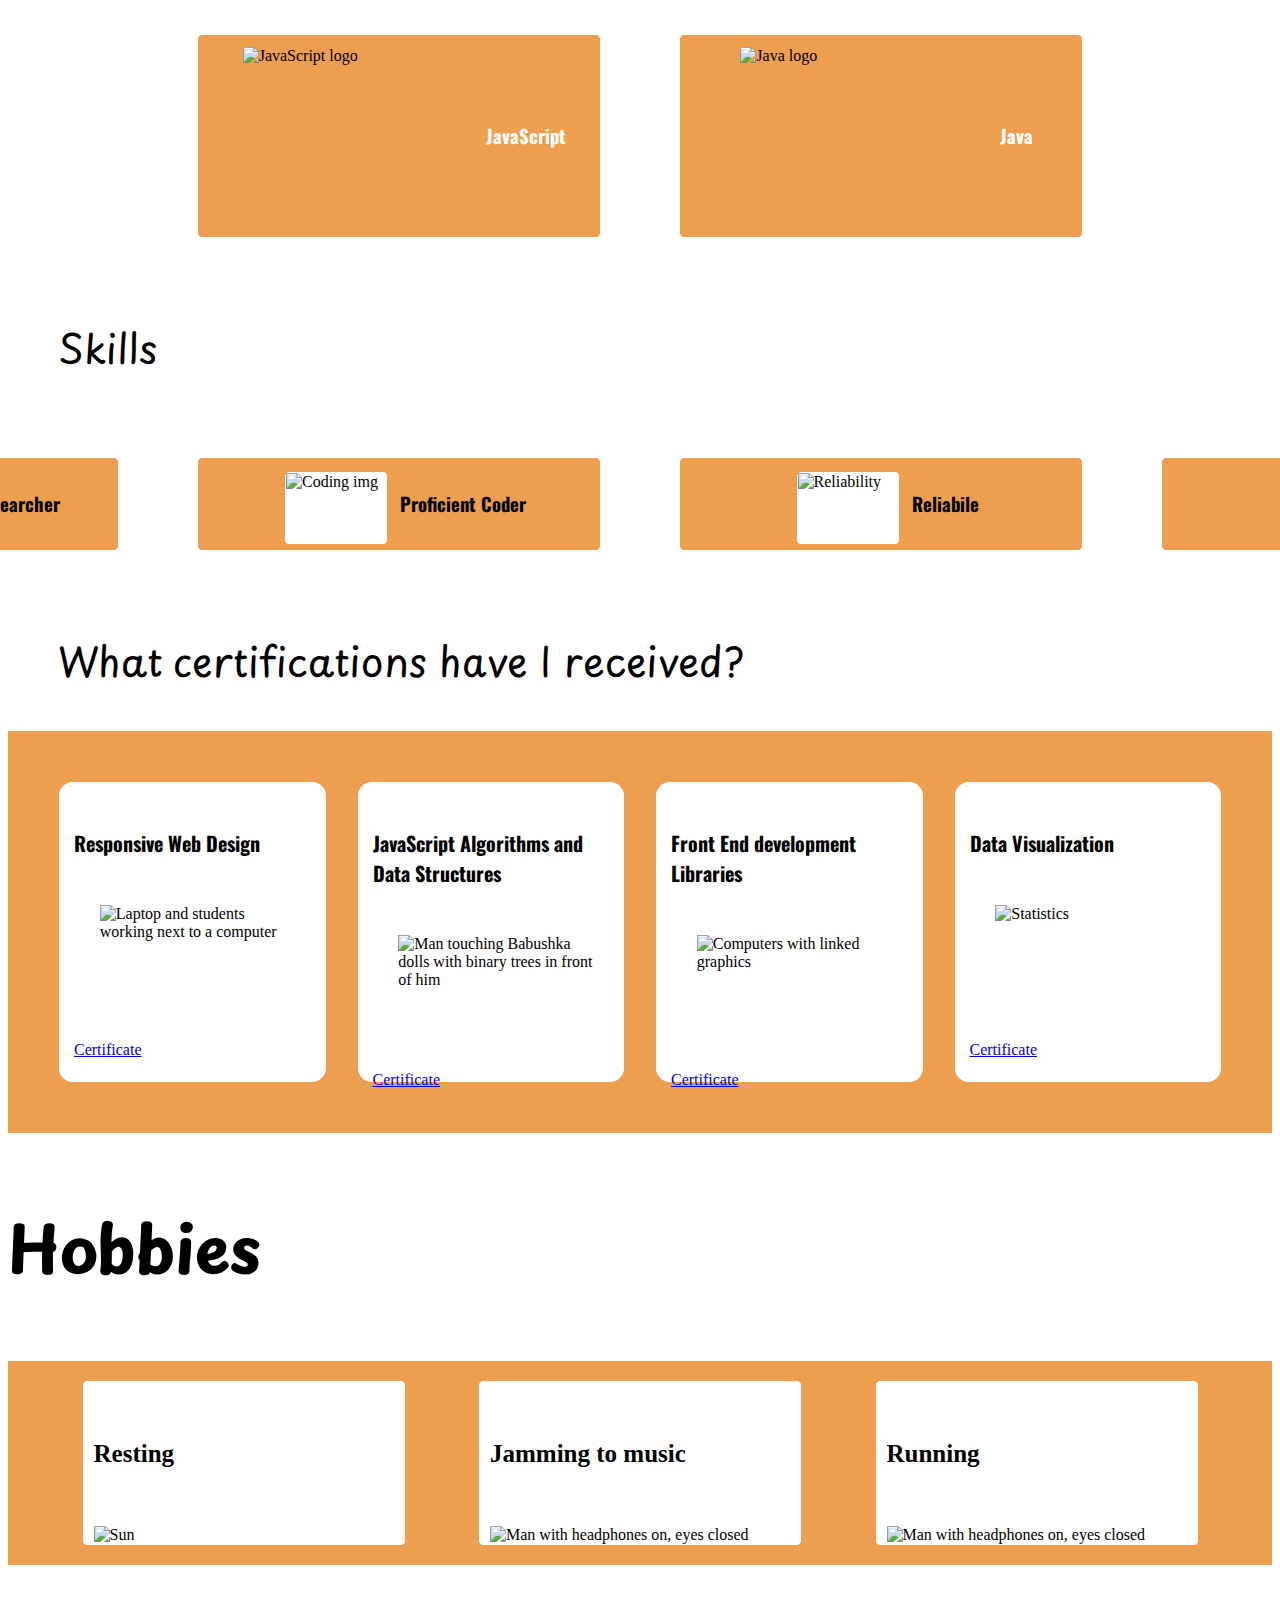
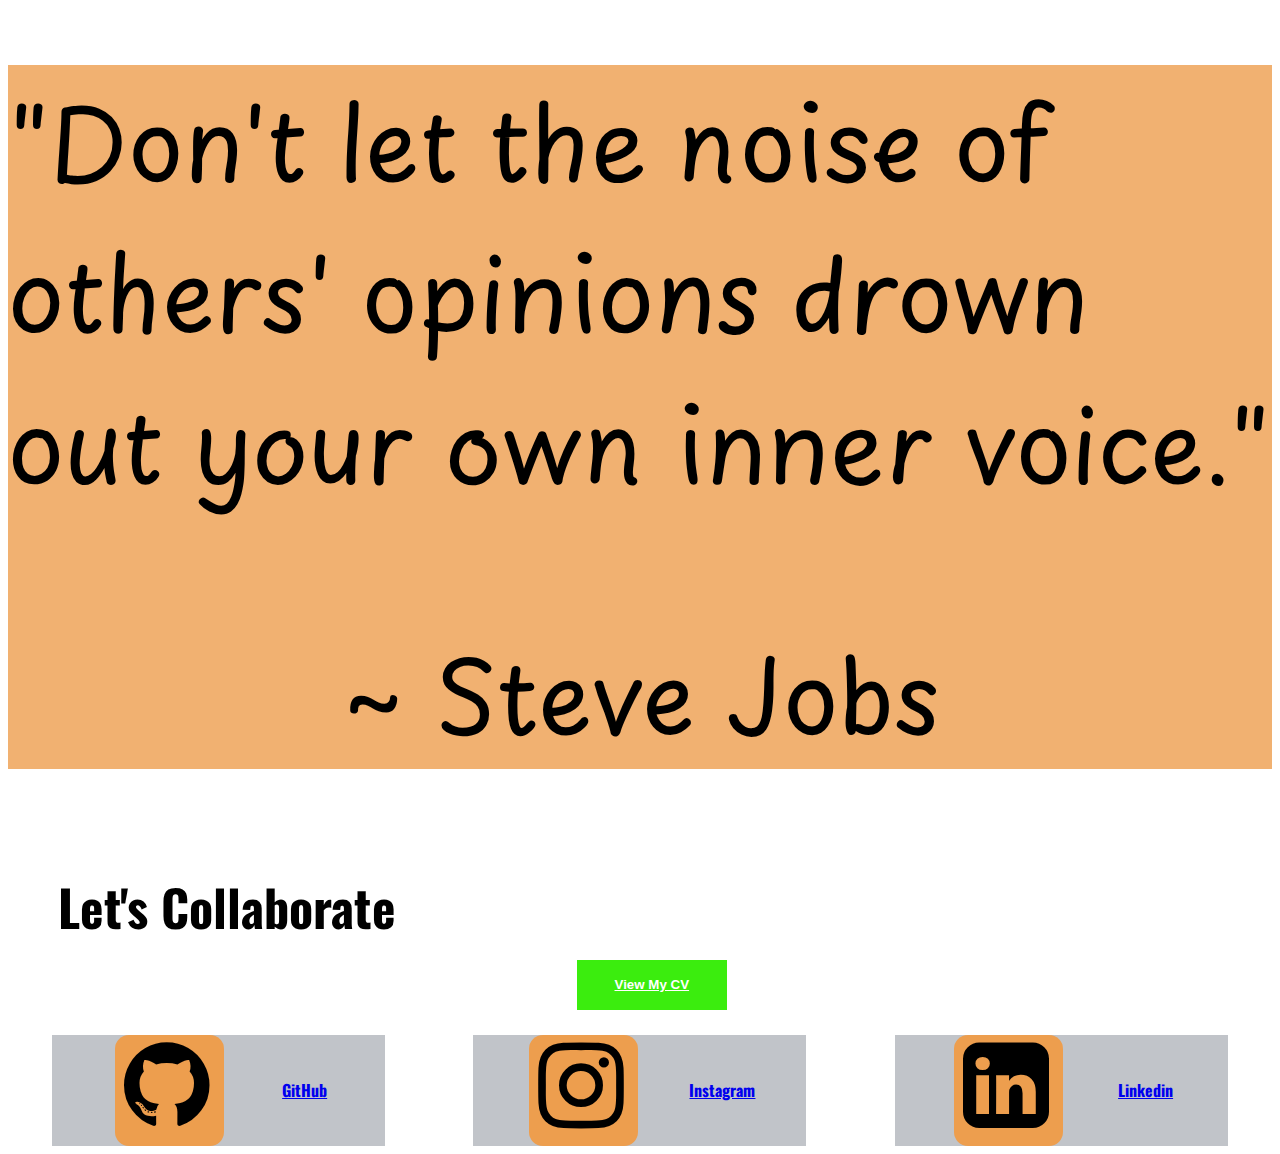
==== commit 5315acf7: "Let the styles sit in and load them back later." ====
--- a/index.html
+++ b/index.html
@@ -156,7 +156,7 @@
 	<footer id="ending">
 	<h2 class="oswald-typography" style="font-size: 50px; margin-left:50px;">Let's Collaborate</h2>
 	<button id="download-button"><a href="https://rabbit-270.github.io/Curriculum vitae.pdf"> View My CV </a></button>
-	<div id="social-media">
+	<div id="social-media" style="display: flex; justify-content: space-around;">
 		<p><div class="social">
 		<div class="sm-icon"><i class="fa fa-github" style="font-size:100px;"></i></div>
 		<span class="social-media-name oswald-typography"><a href="https://github.com/Rabbit-270">GitHub</a></span>
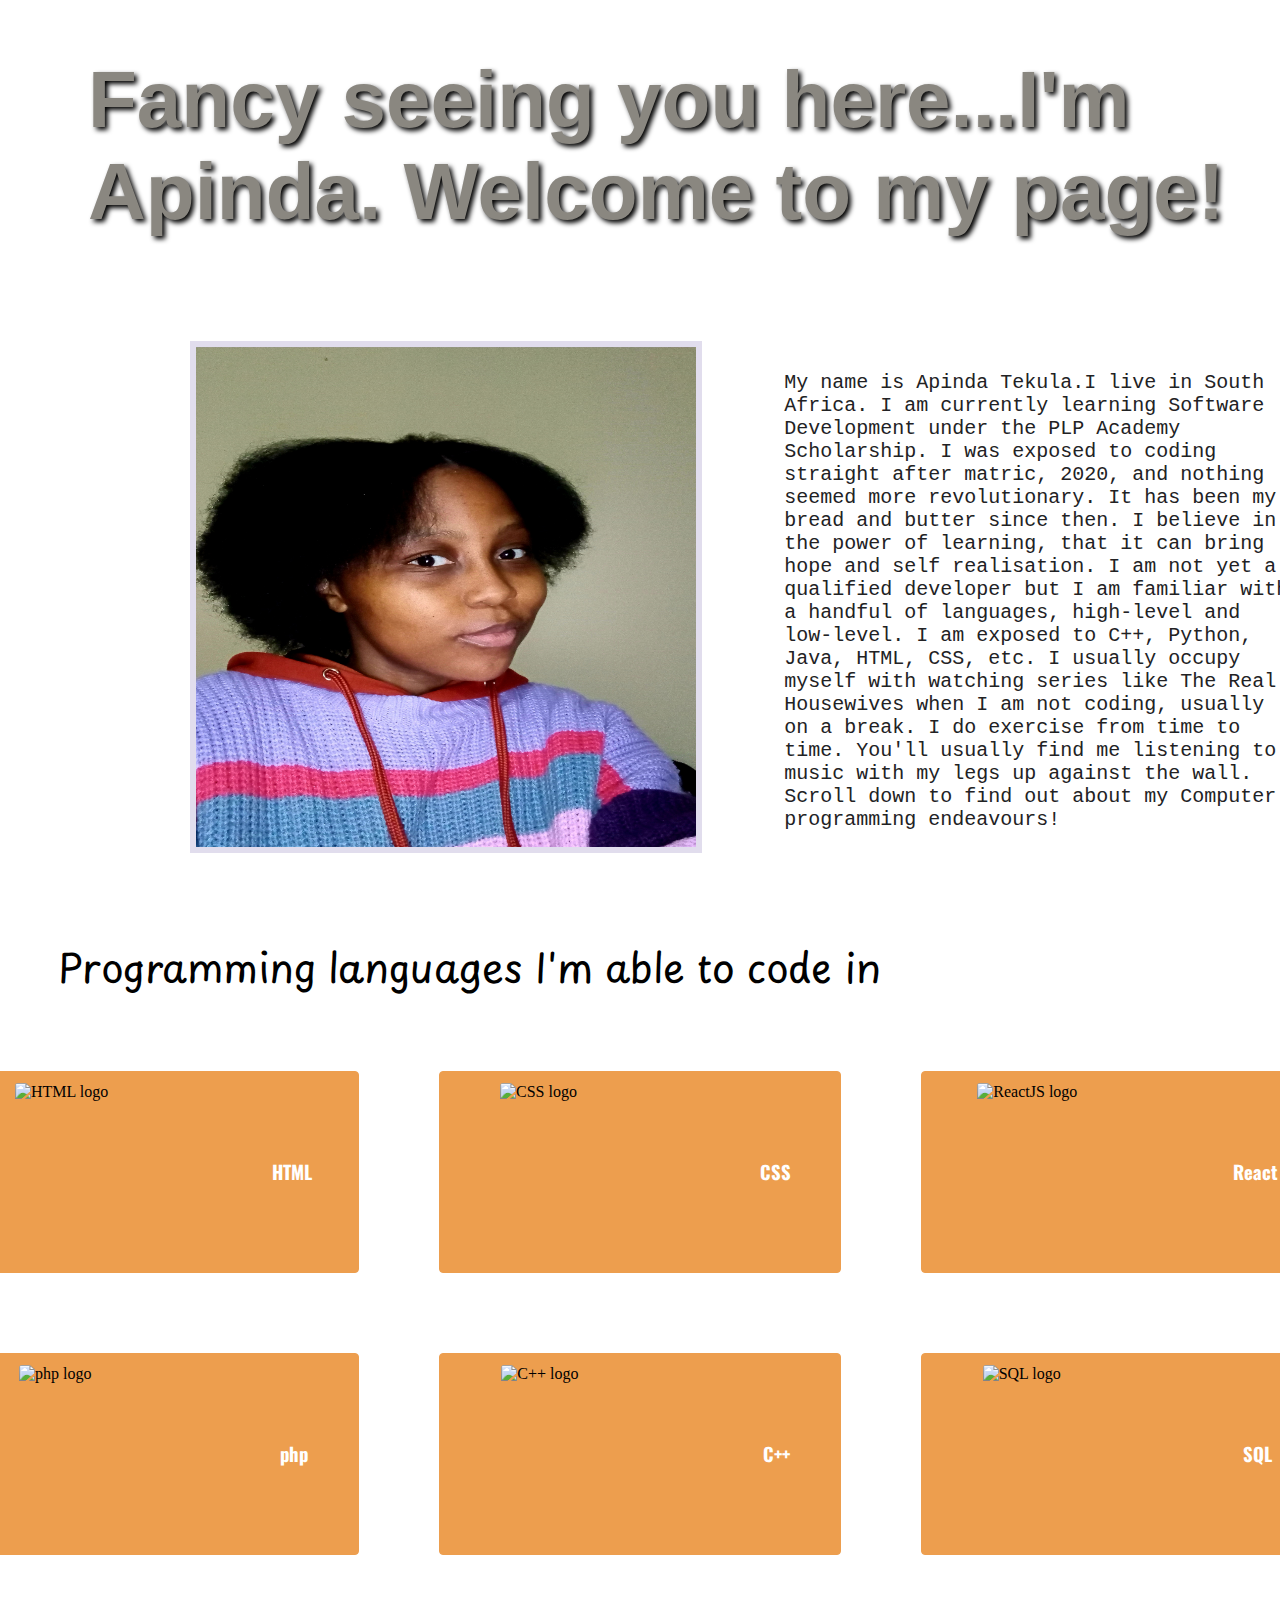
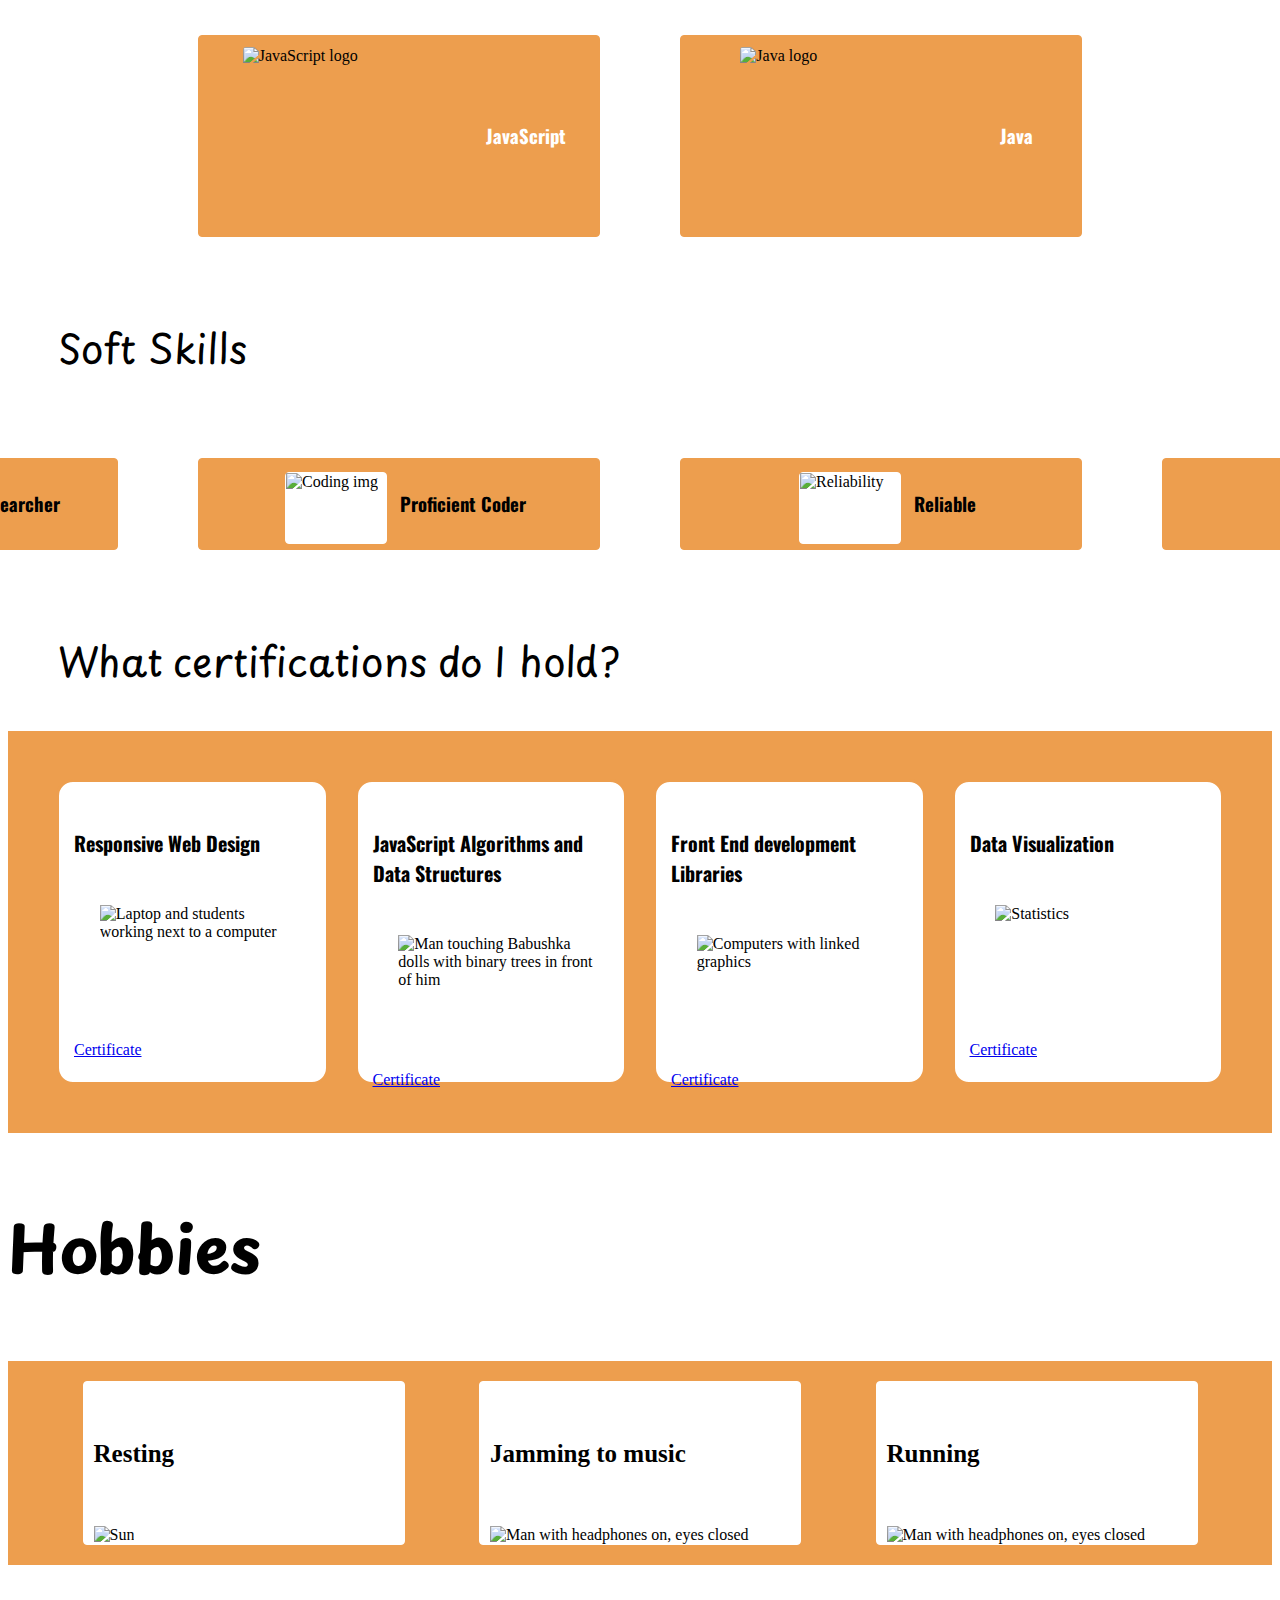
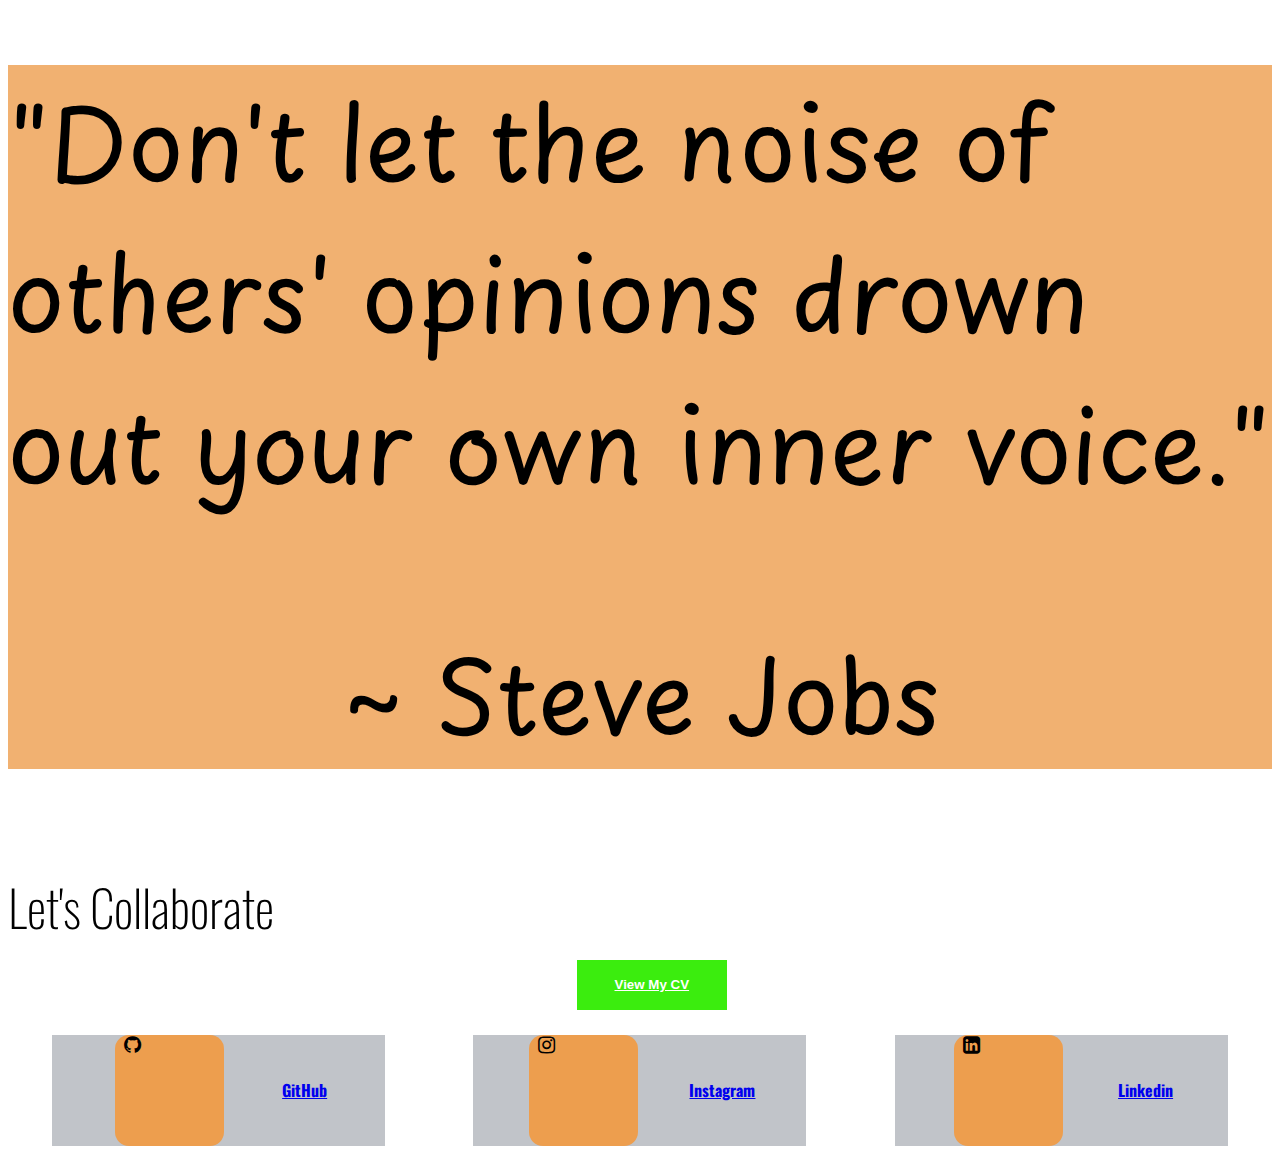
==== commit 3c8a474c: "Completed the portfolio website and it is configured for multiple screens." ====
--- a/index.html
+++ b/index.html
@@ -6,7 +6,7 @@
 	<meta name="author" content="Apinda"/>
 	<meta name="description" content="Entry for PLP's August Cohort's Hackathon 1"/>
 	<meta name="viewport" content="width=device-width,initial-scale=1.0"/>
-	<link type="text/css" rel="stylesheet" href="https://Rabbit-270.github.io/design.css" />
+	<link type="text/css" rel="stylesheet" href="https://rabbit-270.github.io/design.css" />
 	
 	<link rel="preconnect" href="https://fonts.googleapis.com">
 	<link rel="preconnect" href="https://fonts.gstatic.com" crossorigin>
@@ -24,7 +24,7 @@
 	</header>
 
 	<div id="about">
-		<img id="profile-pic" src="https://rabbit-270.github.io/Hackathon_profile_picture.jpg" alt="Picture of a girl wearing pink with big hair" width="500" height="500"/>
+		<img id="profile-pic" src="https://rabbit-270.github.io/Hackathon_profile_picture.jpg" alt="Picture of a girl wearing pink with big hair"/>
 		<section id="bio">
 		My name is Apinda Tekula.I live in South Africa.
 		I am currently learning Software Development under the PLP Academy Scholarship. I was exposed to
@@ -82,7 +82,7 @@
 	</section>
 	
 	<!-- Skills, soft and hard -->
-	<h3 id="skills-introduction" style="font-size: 40px;" class="playpen-sans-typography">Skills</h3>
+	<h3 id="skills-introduction" style="font-size: 40px;" class="playpen-sans-typography">Soft Skills</h3>
 	<section id="skills-section">
 		<div class="skills-holder">
 			<div class="skill">
@@ -95,7 +95,7 @@
 		</div>
 		<div class="skill">
 			<div class="icon"><img src="https://images.inc.com/uploaded_files/image/1920x1080/getty_200317782-001_9709289704500259_61174.jpg" alt="Reliability" class="skill-img"/></div>
-			<h3 class="oswald-typography"> Reliabile </h3>
+			<h3 class="oswald-typography"> Reliable </h3>
 		</div>
 		<div class="skill">
 			<div class="icon"><img src="https://encrypted-tbn0.gstatic.com/images?q=tbn:ANd9GcTr2Uy1gZjPAgfoR8ybk-vLJF3BhAL0M1Z1PA&s" alt="Creative" class="skill-img"/></div>
@@ -106,7 +106,7 @@
 	
 	<!-- Personal certifications -->
 	
-	<h3 id="certifications-heading" style="font-size: 40px; margin-left: 50px;" class="playpen-sans-typography">What certifications have I received?</h3>
+	<h3 id="certifications-heading" style="font-size: 40px; margin-left: 50px;" class="playpen-sans-typography">What certifications do I hold?</h3>
 	<div id="container-certifications">
 	<section id="personal-certifications">
 	
@@ -154,19 +154,19 @@
 	
 	
 	<footer id="ending">
-	<h2 class="oswald-typography" style="font-size: 50px; margin-left:50px;">Let's Collaborate</h2>
-	<button id="download-button"><a href="https://rabbit-270.github.io/Curriculum vitae.pdf"> View My CV </a></button>
+	<h2 class="oswald-typography" style="font-size: 50px; font-weight: lighter;">Let's Collaborate</h2>
+	<button id="download-button"><a href="https://rabbit-270.github.io/FrontEndDeveloper-Apinda.pdf"> View My CV </a></button>
 	<div id="social-media" style="display: flex; justify-content: space-around;">
 		<p><div class="social">
-		<div class="sm-icon"><i class="fa fa-github" style="font-size:100px;"></i></div>
+		<div class="sm-icon"><i class="fa fa-github" style="font-size:20px;"></i></div>
 		<span class="social-media-name oswald-typography"><a href="https://github.com/Rabbit-270">GitHub</a></span>
 		</div></p>
 		<p><div class="social">
-		<div class="sm-icon"><i class="fa fa-instagram" style="font-size:100px;"></i></div>
+		<div class="sm-icon"><i class="fa fa-instagram" style="font-size:20px;"></i></div>
 		<span class="social-media-name oswald-typography"><a href="https://www.instagram.com/apindaa_t/">Instagram</a></span>
 		</div></p>
 		<p><div class="social">
-		<div class="sm-icon"><i class="fa fa-linkedin-square" style="font-size:100px;"></i></div>
+		<div class="sm-icon"><i class="fa fa-linkedin-square" style="font-size:20px;"></i></div>
 		<span class="social-media-name oswald-typography"><a href="https://www.linkedin.com/in/apinda-tekula-954b62278?utm_source=share&utm_campaign=share_via&utm_content=profile&utm_medium=android_app 
 
 ">Linkedin</a></span>
